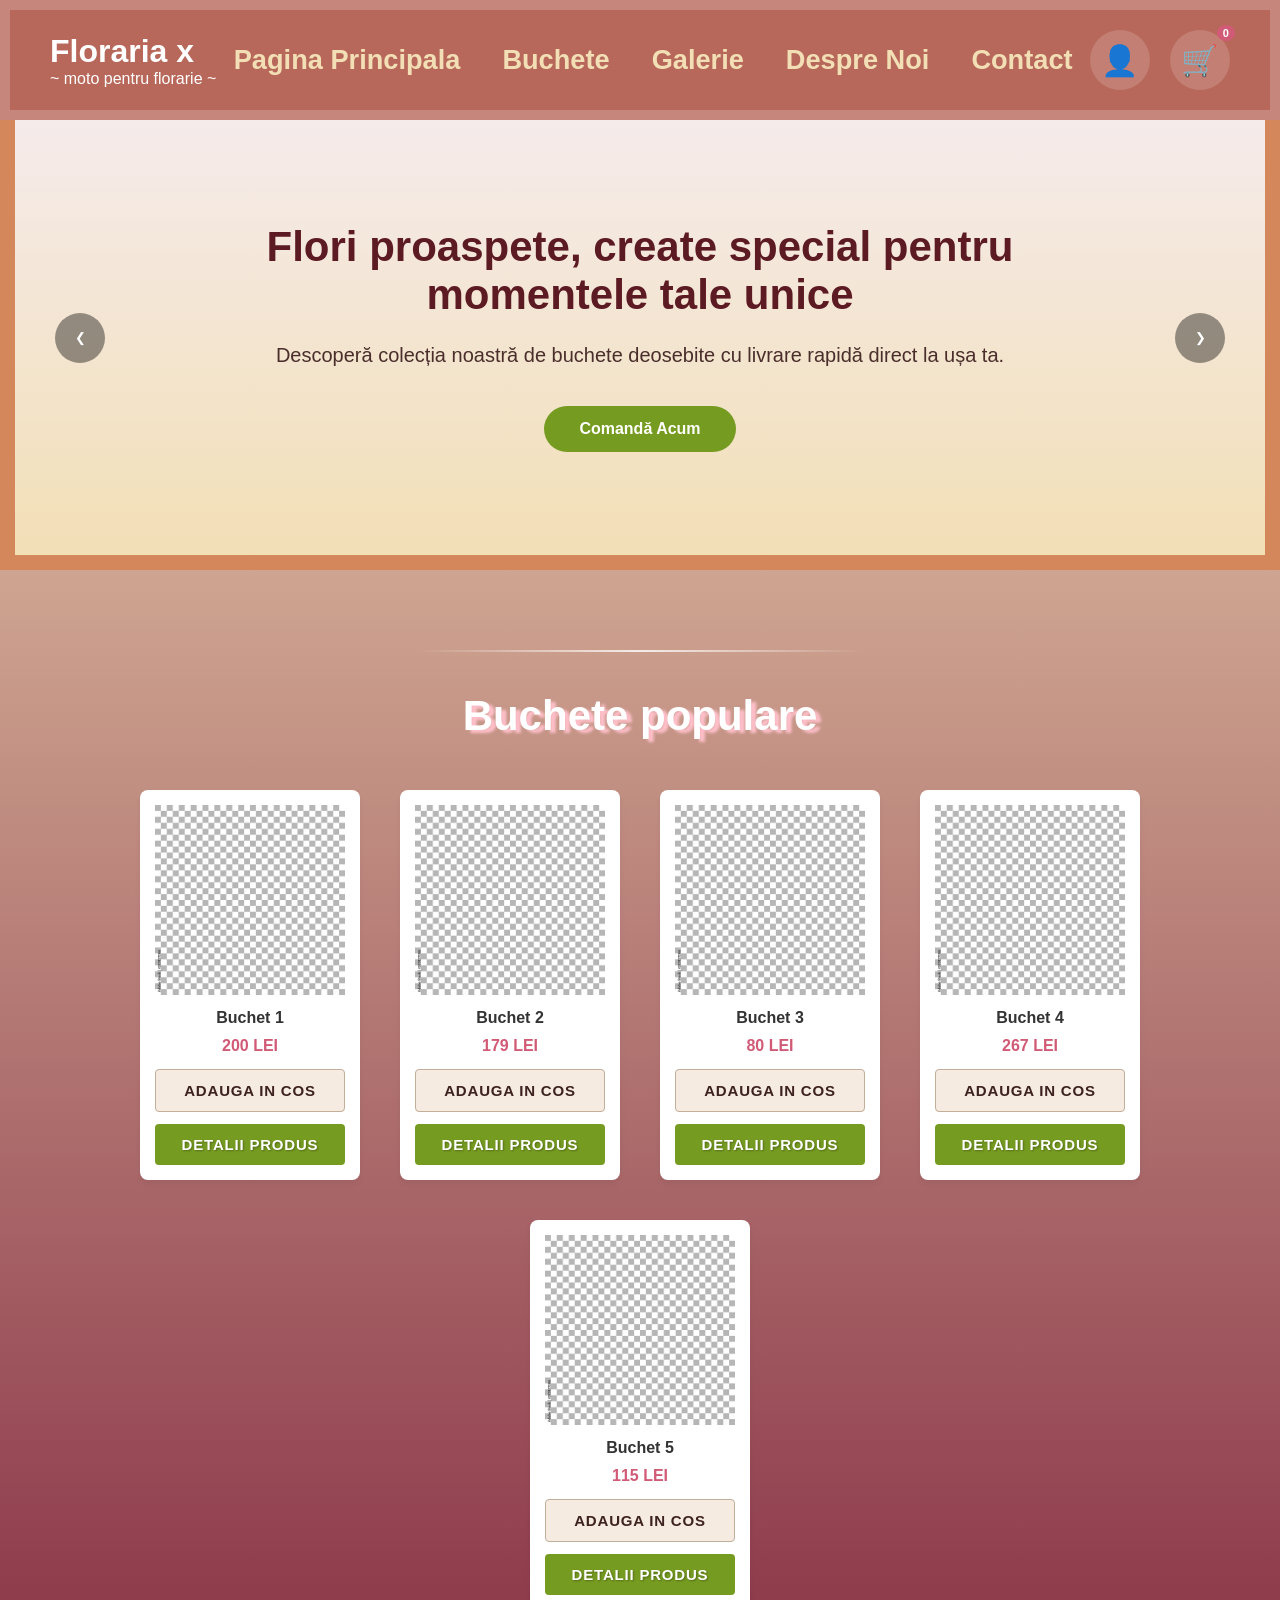
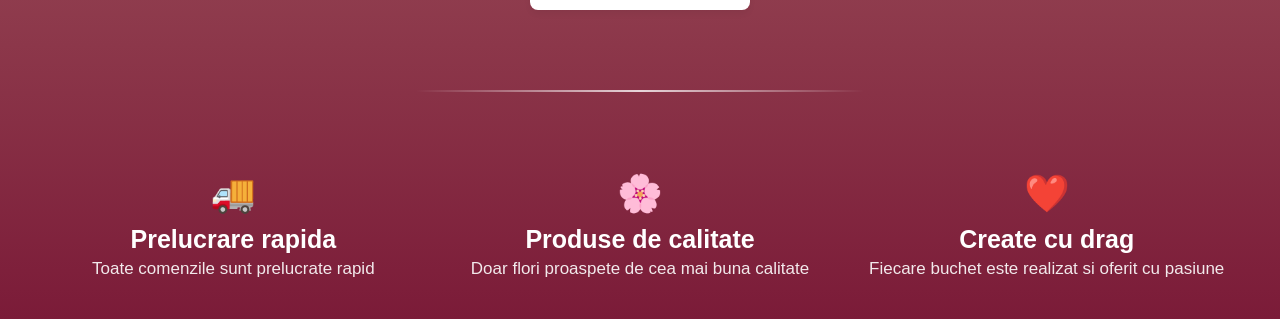
==== index.html @ f51818ed "Rezolvat probleme de interfata pe toate device-urile" ====
<!DOCTYPE html>
<html lang="ro">
<head>
    <meta charset="UTF-8">
    <meta name="viewport" content="width=device-width, initial-scale=1.0">
    <link rel="stylesheet" href="style.css">
    <title>Floraria x</title>
</head>
<body>
    <header class="site-header">
        <div class="logo">
            <h1>Floraria x</h1>
            <p>~ moto pentru florarie ~</p>
        </div>

        <nav class="main-nav">
            <ul>
                <li><a href="index.html">Pagina Principala</a></li>
                <li><a href="#">Buchete</a></li>
                <li><a href="#">Galerie</a></li>
                <li><a href="#">Despre Noi</a></li>
                <li><a href="#">Contact</a></li>
            </ul>
        </nav>

        <div class="header-icons">
            <span class="icon-user">👤</span>
            <div class="cart-icon">
                <span>🛒</span>
                <span class="cart-count">0</span>
            </div>
        </div>
    </header>

    <main class="site-content">
        <section class="hero-section">
            <div class="hero-slide active">
                <div class="hero-content">
                    <h2>Flori proaspete, create special pentru momentele tale unice</h2>
                    <p>Descoperă colecția noastră de buchete deosebite cu livrare rapidă direct la ușa ta.</p>
                    <a href="#" class="hero-btn">Comandă Acum</a>
                </div>
            </div>

            <div class="hero-slide">
                <div class="hero-content">
                    <h2>Reducere de 15% la primele comenzi!</h2>
                    <p>Folosește codul <strong style="color: #769b21;">FLORI15</strong> la finalizarea comenzii și bucură-te de un preț special.</p>
                    <a href="#" class="hero-btn">Vezi Buchetele</a>
                </div>
            </div>

            <div class="hero-slide">
                <div class="hero-content">
                    <h2>Buchete personalizate pentru evenimente</h2>
                    <p>Fie că este o nuntă, un botez sau o aniversare, floriștii noștri îți transformă ideile în realitate.</p>
                    <a href="#" class="hero-btn">Contactează-ne</a>
                </div>
            </div>

            <button class="prev-btn">❮</button>
            <button class="next-btn">❯</button>
        </section>
        
        <section class="products-class">
            <div class="products-class-title">
                <hr class="divider-line">
                <h2>Buchete populare</h2>
            </div>
            
            <div class="products-div">
                <div class="product-card">
                    <img src="Imagini/blank_image.jpg" alt="produs-1">
                    <h3>Buchet 1</h3>
                    <p class="price">200 LEI</p>
                    <button class="add-to-cart">Adauga in cos</button>
                    <button class="view-details">Detalii produs</button>
                </div>
                
                <div class="product-card">
                    <img src="Imagini/blank_image.jpg" alt="produs-1">
                    <h3>Buchet 2</h3>
                    <p class="price">179 LEI</p>
                    <button class="add-to-cart">Adauga in cos</button>
                    <button class="view-details">Detalii produs</button>
                </div>
                
                <div class="product-card">
                    <img src="Imagini/blank_image.jpg" alt="produs-1">
                    <h3>Buchet 3</h3>
                    <p class="price">80 LEI</p>
                    <button class="add-to-cart">Adauga in cos</button>
                    <button class="view-details">Detalii produs</button>
                </div>
                
                <div class="product-card">
                    <img src="Imagini/blank_image.jpg" alt="produs-1">
                    <h3>Buchet 4</h3>
                    <p class="price">267 LEI</p>
                    <button class="add-to-cart">Adauga in cos</button>
                    <button class="view-details">Detalii produs</button>
                </div>
                
                <div class="product-card">
                    <img src="Imagini/blank_image.jpg" alt="produs-1">
                    <h3>Buchet 5</h3>
                    <p class="price">115 LEI</p>
                    <button class="add-to-cart">Adauga in cos</button>
                    <button class="view-details">Detalii produs</button>
                </div>
            </div>
        </section>
    </main>

    <hr class="divider-line">
    
    <footer class="site-footer">
        <div class="benefits-container">
            <div class="benefit-item">
                <span class="benefit-icon">🚚</span>
                <h3>Prelucrare rapida</h3>
                <p>Toate comenzile sunt prelucrate rapid</p>
            </div>
            <div class="benefit-item">
                <span class="benefit-icon">🌸</span>
                <h3>Produse de calitate</h3>
                <p>Doar flori proaspete de cea mai buna calitate</p>
            </div>
            <div class="benefit-item">
                <span class="benefit-icon">❤️</span>
                <h3>Create cu drag</h3>
                <p>Fiecare buchet este realizat si oferit cu pasiune</p>
            </div>
        </div>
    </footer>

    <script src="script.js"></script>
</body>
</html>
---- style.css ----
* {
    margin: 0;
    padding: 0;
    box-sizing: border-box;
}

html, body {
    width: 100%;
    overflow-x: hidden;
}

body {
    font-family: Arial, sans-serif;
    color: #ffffff;
    display: flex;
    flex-direction: column;
    min-height: 100vh;
    background: linear-gradient(180deg, rgba(242, 223, 182, 1) 0%, rgba(123, 27, 56, 1) 100%);
}

.site-header {
    background-color: #b8685a;
    display: flex;
    flex-direction: row;
    justify-content: space-between;
    align-items: center;
    padding: 20px 40px;
    border: 10px solid rgba(255, 255, 255, 0.2);
    width: 100%;
}

.site-content {
    width: 100%;
    flex: 1;
    display: flex;
    flex-direction: column;
}

.hero-section {
    position: relative;
    width: 100%;
    height: 450px;
    margin-bottom: 40px;
    display: flex;
    justify-content: center;
    align-items: center;
    background: linear-gradient(180deg, rgba(245, 235, 235, 1) 0%, rgba(242, 223, 182, 1) 100%);
    overflow: hidden;
    border-bottom: 15px solid #d3875b;
    border-left: 15px solid #d3875b;
    border-right: 15px solid #d3875b;
}

.products-class-title {
    text-align: center;
    position: relative;
    padding-top: 20px;
    padding-bottom: 30px;
    font-size: 175%;
    text-shadow: 5px 3px 3px pink;
}

.divider-line {
    border: none;
    height: 2px;
    width: 35%;
    margin: 20px auto 40px auto;
    background: linear-gradient(to right, transparent, rgba(255, 255, 255, 0.8), transparent);
}

.products-div {
    display: flex;
    flex-direction: row;
    justify-content: center;
    align-content: flex-start;
    gap: 40px;
    padding: 20px 20px 60px 20px;
    flex-wrap: wrap;
    max-width: 1300px;
    margin: 0 auto;
    width: 100%;
}

.product-card {
    background-color: #ffffff;
    padding: 15px;
    border-radius: 8px;
    text-align: center;
    display: flex;
    flex-direction: column;
    justify-content: space-between;
    align-items: center;
    width: 220px;
    height: 390px;
    box-shadow: 0 4px 6px rgba(0,0,0,0.05);
    color: #333333;
}

.product-card h3 {
    font-size: 16px;
    margin: 10px 0 5px 0;
}

.product-card .price {
    font-weight: bold;
    color: #d15b76;
    margin-bottom: 10px;
}

.add-to-cart {
    cursor: pointer;
    padding: 12px 15px;
    background-color: #f5ebe1;
    border: 1px solid #c2ae99;
    color: #3d2220;
    font-weight: 900;
    font-size: 15px;
    text-transform: uppercase;
    letter-spacing: 0.8px;
    border-radius: 4px;
    width: 100%;
    transition: background-color 0.2s ease, border-color 0.2s ease;
}

.add-to-cart:hover {
    background-color: #ebdccb;
    border-color: #b09982;
}

.view-details {
    cursor: pointer;
    padding: 12px 15px;
    background-color: #769b21;
    border: none;
    color: #ffffff;
    font-weight: bold;
    font-size: 15px;
    text-transform: uppercase;
    letter-spacing: 0.8px;
    text-shadow: 1px 1px 2px rgba(0,0,0,0.3);
    border-radius: 4px;
    width: 100%;
    margin-top: 8px;
    transition: background-color 0.2s ease;
}

.view-details:hover {
    background-color: #57701d;
}

.product-card img {
    width: 100%;
    max-width: 250px;
    height: auto;
    display: block;
    margin: 0 auto;
}

.site-footer {
    width: 100%;
    padding: 40px 0;
    margin-top: auto;
}

.benefits-container {
    display: flex;
    flex-direction: row;
    justify-content: space-around;
    align-items: center;
    flex-wrap: wrap;
    max-width: 1200px;
    margin: 0 auto;
    gap: 20px;
}

.benefit-item {
    text-align: center;
    flex: 1;
    min-width: 200px;
    color: #ffffff;
}

.benefit-item h3 {
    margin: 10px 0 5px 0;
    font-size: 25px;
}

.benefit-item p {
    font-size: 17px;
    opacity: 0.9;
}

.benefit-icon {
    font-size: 230%;
}

.main-nav ul {
    display: flex;
    flex-direction: row;
    list-style: none;
    gap: 42px;
    font-size: 170%;
}

.main-nav li {
    display: flex;
    align-items: center;
}

.main-nav a {
    color: #f2dfb6;
    font-weight: bold;
    text-decoration: none;
    display: block;
    transition: color 0.5s ease, transform 0.3s ease;
}

.main-nav a:hover {
    color: pink;
    transform: scale(1.1);
}

.header-icons {
    display: flex;
    flex-direction: row;
    align-items: center;
    gap: 20px;
}

.icon-user,
.cart-icon {
    display: flex;
    justify-content: center;
    align-items: center;
    width: 60px;
    height: 60px;
    background-color: rgba(255,255,255,0.15);
    border-radius: 50%;
    font-size: 30px;
    cursor: pointer;
    position: relative;
    transition: background-color 0.3s ease, transform 0.2s ease;
}

.icon-user:hover,
.cart-icon:hover {
    background-color: rgba(255,255,255,0.3);
    transform: scale(1.2);
}

.cart-count {
    position: absolute;
    top: -5px;
    right: -5px;
    background-color: #d15b76;
    color: white;
    font-size: 11px;
    padding: 2px 6px;
    border-radius: 50%;
    font-weight: bold;
}

.hero-slide {
    position: absolute;
    top: 0;
    left: 0;
    width: 100%;
    height: 100%;
    display: flex;
    justify-content: center;
    align-items: center;
    text-align: center;
    padding: 0 20px;
    opacity: 0;
    visibility: hidden;
    transition: opacity 0.8s ease-in-out, visibility 0.8s ease-in-out;
}

.hero-slide.active {
    opacity: 1;
    visibility: visible;
}

.hero-content {
    max-width: 800px;
    width: 100%;
}

.hero-content h2 {
    font-size: 42px;
    margin-bottom: 20px;
    color: #5c1a23;
}

.hero-content p {
    font-size: 20px;
    color: #4a2e2b;
    margin-bottom: 35px;
    line-height: 1.6;
}

.hero-btn {
    display: inline-block;
    padding: 14px 35px;
    background-color: #769b21;
    color: #ffffff;
    font-weight: bold;
    text-decoration: none;
    border-radius: 30px;
}

.prev-btn,
.next-btn {
    position: absolute;
    top: 50%;
    transform: translateY(-50%);
    width: 50px;
    height: 50px;
    border: none;
    border-radius: 50%;
    background: rgba(0,0,0,0.4);
    color: white;
    cursor: pointer;
}

.prev-btn {
    left: 40px;
}

.next-btn {
    right: 40px;
}

@media (max-width: 1024px) {
    .site-header {
        flex-direction: column;
        gap: 20px;
        padding: 20px;
        text-align: center;
        border-width: 4px;
    }

    .main-nav {
        width: 100%;
    }

    .main-nav ul {
        flex-wrap: wrap;
        justify-content: center;
        gap: 15px;
        font-size: 120%;
    }

    .icon-user, .cart-icon {
        width: 50px;
        height: 50px;
        font-size: 24px;
    }

    .hero-section {
        height: 400px; 
        padding: 15px;
        margin-bottom: 30px;
    }

    .hero-content h2 {
        font-size: 26px;
        margin-bottom: 15px;
    }

    .hero-content p {
        font-size: 16px;
        margin-bottom: 25px;
    }

    .hero-btn {
        padding: 12px 30px;
        font-size: 16px;
    }

    .prev-btn, .next-btn {
        width: 38px;
        height: 38px;
    }

    .prev-btn { left: 10px; }
    .next-btn { right: 10px; }

    .products-class-title {
        font-size: 140%;
        padding-bottom: 20px;
    }

    .divider-line {
        width: 65%;
    }

    .products-div {
        gap: 20px;
        padding: 10px;
    }

    .product-card {
        width: 100%;
        max-width: 280px;
        height: fit-content;
    }

    .benefits-container {
        flex-direction: column;
        gap: 40px;
    }

    .benefit-item {
        min-width: 100%;
    }
}
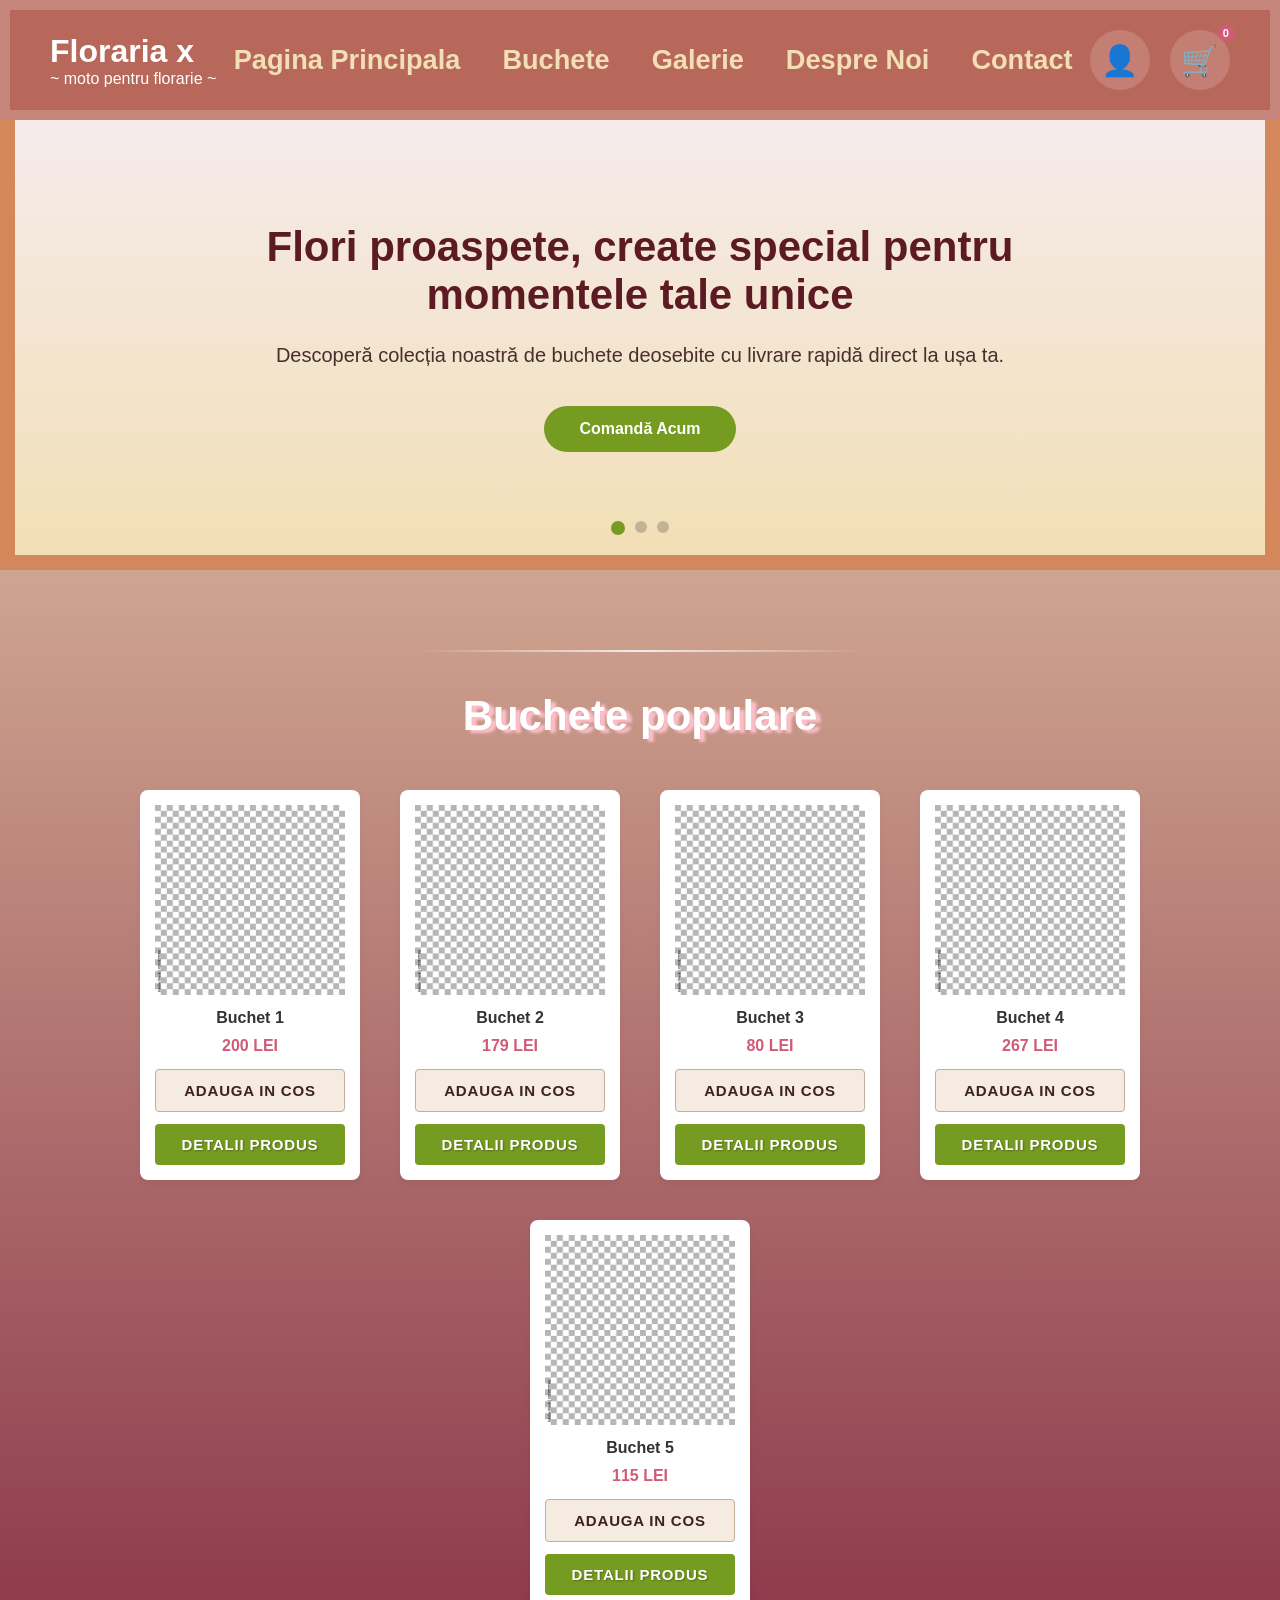
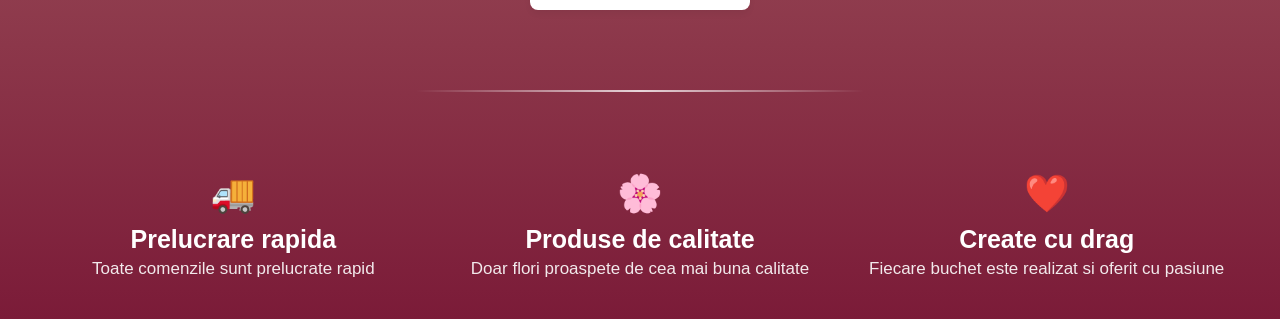
==== commit 173747e0: "schimbare hero section, sageti -> puncte" ====
--- a/index.html
+++ b/index.html
@@ -16,10 +16,10 @@
         <nav class="main-nav">
             <ul>
                 <li><a href="index.html">Pagina Principala</a></li>
-                <li><a href="#">Buchete</a></li>
-                <li><a href="#">Galerie</a></li>
-                <li><a href="#">Despre Noi</a></li>
-                <li><a href="#">Contact</a></li>
+                <li><a href="index.html">Buchete</a></li>
+                <li><a href="index.html">Galerie</a></li>
+                <li><a href="index.html">Despre Noi</a></li>
+                <li><a href="index.html">Contact</a></li>
             </ul>
         </nav>
 
@@ -38,7 +38,7 @@
                 <div class="hero-content">
                     <h2>Flori proaspete, create special pentru momentele tale unice</h2>
                     <p>Descoperă colecția noastră de buchete deosebite cu livrare rapidă direct la ușa ta.</p>
-                    <a href="#" class="hero-btn">Comandă Acum</a>
+                    <a href="index.html" class="hero-btn">Comandă Acum</a>
                 </div>
             </div>
 
@@ -46,7 +46,7 @@
                 <div class="hero-content">
                     <h2>Reducere de 15% la primele comenzi!</h2>
                     <p>Folosește codul <strong style="color: #769b21;">FLORI15</strong> la finalizarea comenzii și bucură-te de un preț special.</p>
-                    <a href="#" class="hero-btn">Vezi Buchetele</a>
+                    <a href="index.html" class="hero-btn">Vezi Buchetele</a>
                 </div>
             </div>
 
@@ -54,12 +54,15 @@
                 <div class="hero-content">
                     <h2>Buchete personalizate pentru evenimente</h2>
                     <p>Fie că este o nuntă, un botez sau o aniversare, floriștii noștri îți transformă ideile în realitate.</p>
-                    <a href="#" class="hero-btn">Contactează-ne</a>
+                    <a href="index.html" class="hero-btn">Contactează-ne</a>
                 </div>
             </div>
 
-            <button class="prev-btn">❮</button>
-            <button class="next-btn">❯</button>
+            <div class="hero-dots">
+                <span class="dot active"></span>
+                <span class="dot"></span>
+                <span class="dot"></span>
+            </div>
         </section>
         
         <section class="products-class">
--- a/style.css
+++ b/style.css
@@ -49,6 +49,35 @@
     border-bottom: 15px solid #d3875b;
     border-left: 15px solid #d3875b;
     border-right: 15px solid #d3875b;
+}
+
+.hero-dots {
+    position: absolute;
+    bottom: 20px;
+    left: 50%;
+    transform: translateX(-50%);
+    display: flex;
+    gap: 10px;
+    z-index: 10;
+}
+
+.dot {
+    width: 12px;
+    height: 12px;
+    background-color: rgba(0, 0, 0, 0.2);
+    border-radius: 50%;
+    cursor: pointer;
+    transition: background-color 0.3s ease, transform 0.2s ease;
+}
+
+.dot:hover {
+    transform: scale(1.2);
+}
+
+.dot.active {
+    background-color: #769b21;
+    width: 14px;
+    height: 14px;
 }
 
 .products-class-title {
@@ -309,28 +338,6 @@
     border-radius: 30px;
 }
 
-.prev-btn,
-.next-btn {
-    position: absolute;
-    top: 50%;
-    transform: translateY(-50%);
-    width: 50px;
-    height: 50px;
-    border: none;
-    border-radius: 50%;
-    background: rgba(0,0,0,0.4);
-    color: white;
-    cursor: pointer;
-}
-
-.prev-btn {
-    left: 40px;
-}
-
-.next-btn {
-    right: 40px;
-}
-
 @media (max-width: 1024px) {
     .site-header {
         flex-direction: column;
@@ -378,14 +385,6 @@
         font-size: 16px;
     }
 
-    .prev-btn, .next-btn {
-        width: 38px;
-        height: 38px;
-    }
-
-    .prev-btn { left: 10px; }
-    .next-btn { right: 10px; }
-
     .products-class-title {
         font-size: 140%;
         padding-bottom: 20px;
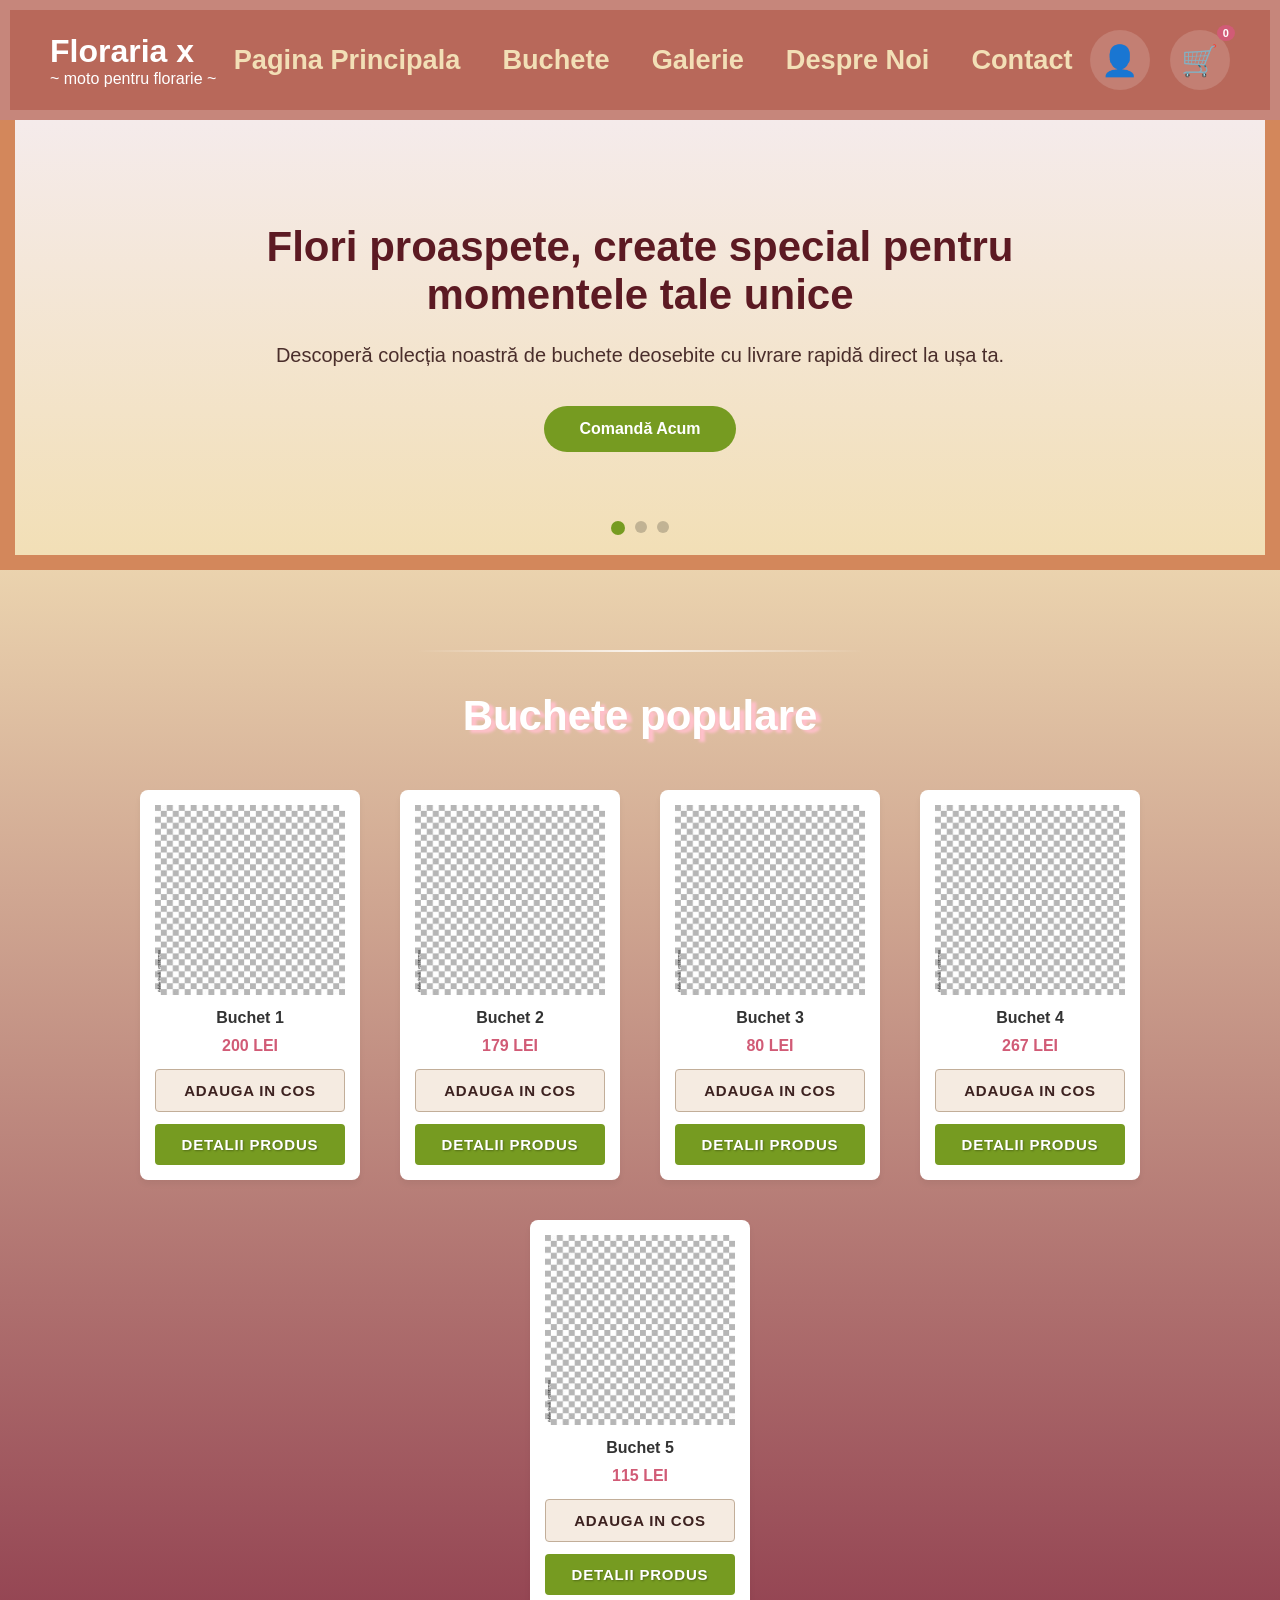
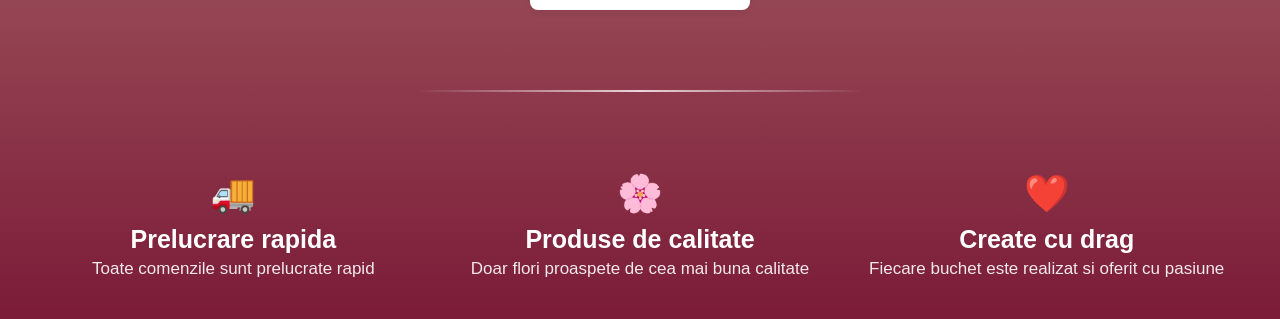
==== commit d8846d89: "Modificari masive: comenzi, admin panel" ====
--- a/index.html
+++ b/index.html
@@ -24,11 +24,11 @@
         </nav>
 
         <div class="header-icons">
-            <span class="icon-user">👤</span>
-            <div class="cart-icon">
+            <a href="autentificare.html" class="icon-user" style="text-decoration: none;">👤</a>
+            <a href="cos.html" class="cart-icon" style="text-decoration: none; color: inherit;">
                 <span>🛒</span>
                 <span class="cart-count">0</span>
-            </div>
+            </a>
         </div>
     </header>
 
--- a/style.css
+++ b/style.css
@@ -15,7 +15,7 @@
     display: flex;
     flex-direction: column;
     min-height: 100vh;
-    background: linear-gradient(180deg, rgba(242, 223, 182, 1) 0%, rgba(123, 27, 56, 1) 100%);
+    background: linear-gradient(180deg, rgba(242, 223, 182, 1) 25%, rgba(123, 27, 56, 1) 100%);
 }
 
 .site-header {
@@ -338,6 +338,373 @@
     border-radius: 30px;
 }
 
+.auth-container {
+    display: flex;
+    flex-direction: row;
+    justify-content: center;
+    align-items: flex-start;
+    gap: 50px;
+    padding: 60px 20px;
+    max-width: 1000px;
+    margin: 0 auto;
+    width: 100%;
+    flex-wrap: wrap;
+}
+
+.auth-box {
+    background-color: #ffffff;
+    color: #333333;
+    padding: 30px;
+    border-radius: 8px;
+    box-shadow: 0 4px 10px rgba(0,0,0,0.15);
+    flex: 1;
+    min-width: 300px;
+    max-width: 450px;
+}
+
+.auth-box h2 {
+    margin-bottom: 20px;
+    color: #5c1a23;
+    text-align: center;
+}
+
+.input-group {
+    display: flex;
+    flex-direction: column;
+    margin-bottom: 15px;
+}
+
+.input-group label {
+    margin-bottom: 5px;
+    font-weight: bold;
+    color: #4a2e2b;
+    font-size: 14px;
+}
+
+.input-group input[type="text"],
+.input-group input[type="email"],
+.input-group input[type="password"] {
+    padding: 10px;
+    border: 1px solid #c2ae99;
+    border-radius: 4px;
+    font-size: 16px;
+    outline: none;
+}
+
+.input-group input:focus {
+    border-color: #769b21;
+}
+
+.checkbox-group {
+    flex-direction: row;
+    align-items: center;
+    gap: 10px;
+    margin-top: 10px;
+    margin-bottom: 20px;
+}
+
+.checkbox-group input {
+    width: 18px;
+    height: 18px;
+    cursor: pointer;
+}
+
+.checkbox-group label {
+    margin-bottom: 0;
+    cursor: pointer;
+}
+
+.cart-container {
+    max-width: 800px;
+    width: 100%;
+    margin: 40px auto;
+    background-color: #ffffff;
+    color: #333333;
+    padding: 30px;
+    border-radius: 8px;
+    box-shadow: 0 4px 10px rgba(0,0,0,0.15);
+}
+
+.cart-container h2 {
+    color: #5c1a23;
+    margin-bottom: 20px;
+    border-bottom: 2px solid #f5ebe1;
+    padding-bottom: 10px;
+}
+
+.cart-item-row {
+    display: flex;
+    justify-content: space-between;
+    align-items: center;
+    padding: 15px 0;
+    border-bottom: 1px solid #f5ebe1;
+}
+
+.cart-item-info h4 {
+    font-size: 18px;
+    color: #333;
+}
+
+.cart-item-actions {
+    display: flex;
+    align-items: center;
+    gap: 20px;
+}
+
+.cart-item-price {
+    font-weight: bold;
+    color: #d15b76;
+    font-size: 18px;
+}
+
+.remove-item-btn {
+    background: none;
+    border: none;
+    color: #ff4d4d;
+    cursor: pointer;
+    font-size: 18px;
+    transition: transform 0.2s;
+}
+
+.remove-item-btn:hover {
+    transform: scale(1.2);
+}
+
+.empty-cart-message {
+    text-align: center;
+    padding: 40px 0;
+    font-size: 18px;
+    color: #666;
+}
+
+.cart-summary {
+    margin-top: 30px;
+    text-align: right;
+    border-top: 2px solid #5c1a23;
+    padding-top: 20px;
+}
+
+.cart-summary h3 {
+    font-size: 24px;
+    color: #5c1a23;
+}
+
+/* Stiluri pentru lista de date din profil */
+.profile-data-list {
+    display: flex;
+    flex-direction: column;
+    gap: 15px;
+}
+
+.profile-data-item {
+    display: flex;
+    justify-content: space-between;
+    align-items: center;
+    padding: 12px;
+    background-color: #fcf9f5;
+    border: 1px solid #eadecf;
+    border-radius: 6px;
+}
+
+.profile-data-item strong {
+    font-size: 13px;
+    color: #5c1a23;
+}
+
+.profile-data-item p {
+    margin: 3px 0 0 0;
+    font-size: 16px;
+    color: #333;
+}
+
+.btn-small {
+    padding: 6px 15px !important;
+    font-size: 13px !important;
+    width: auto !important;
+    margin-top: 0 !important;
+}
+
+/* Stiluri Structură Pop-up (Modal) */
+.modal-overlay {
+    position: fixed;
+    top: 0;
+    left: 0;
+    width: 100%;
+    height: 100%;
+    background-color: rgba(0, 0, 0, 0.5); /* Fundal întunecat transparent */
+    display: none; /* Ascuns implicit */
+    justify-content: center;
+    align-items: center;
+    z-index: 9999;
+}
+
+.modal-box {
+    background-color: #ffffff;
+    padding: 25px;
+    border-radius: 8px;
+    width: 90%;
+    max-width: 400px;
+    box-shadow: 0 5px 15px rgba(0,0,0,0.3);
+    animation: fadeInModal 0.3s ease;
+}
+
+.modal-box h3 {
+    margin-bottom: 15px;
+    color: #5c1a23;
+}
+
+.modal-buttons {
+    display: flex;
+    gap: 10px;
+    justify-content: flex-end;
+    margin-top: 15px;
+}
+
+.modal-buttons button {
+    width: auto !important;
+    padding: 8px 20px !important;
+    margin: 0 !important;
+}
+
+@keyframes fadeInModal {
+    from { transform: scale(0.9); opacity: 0; }
+    to { transform: scale(1); opacity: 1; }
+}
+
+/* Stiluri pentru pagina de comenzi client */
+.order-card {
+    background-color: #fcf9f5;
+    border: 1px solid #eadecf;
+    border-radius: 8px;
+    padding: 20px;
+    margin-bottom: 20px;
+    box-shadow: 0 2px 5px rgba(0,0,0,0.05);
+}
+
+.order-header {
+    display: flex;
+    justify-content: space-between;
+    align-items: center;
+    border-bottom: 1px solid #eadecf;
+    padding-bottom: 10px;
+    margin-bottom: 15px;
+}
+
+.order-id {
+    font-weight: bold;
+    color: #5c1a23;
+}
+
+.order-date {
+    font-size: 14px;
+    color: #666;
+}
+
+.order-products-list {
+    list-style: none;
+    padding: 0;
+    margin-bottom: 15px;
+}
+
+.order-products-list li {
+    font-size: 15px;
+    margin-bottom: 5px;
+    color: #333;
+}
+
+.order-footer {
+    display: flex;
+    justify-content: space-between;
+    align-items: center;
+    font-size: 16px;
+}
+
+.order-total-bold {
+    font-weight: bold;
+    color: #d15b76;
+    font-size: 18px;
+}
+
+.order-status {
+    padding: 5px 12px;
+    border-radius: 20px;
+    font-size: 13px;
+    font-weight: bold;
+    text-transform: uppercase;
+}
+
+/* Culori pentru statusul comenzii */
+.status-asteptare {
+    background-color: #ffe6cc;
+    color: #b35c00;
+}
+.status-livrata {
+    background-color: #d4edda;
+    color: #155724;
+}
+.status-anulata {
+    background-color: #f8d7da;
+    color: #721c24;
+}
+
+/* Stiluri specifice pentru Panoul de Admin */
+.admin-grid {
+    display: flex;
+    flex-direction: column;
+    gap: 30px;
+    max-width: 1200px;
+    margin: 0 auto;
+    padding: 20px;
+}
+
+@media (min-width: 768px) {
+    .admin-grid {
+        flex-direction: row;
+        align-items: flex-start;
+    }
+    .admin-box {
+        flex: 1;
+        margin: 0 !important;
+    }
+}
+
+.admin-order-actions {
+    display: flex;
+    gap: 10px;
+    margin-top: 15px;
+    border-top: 1px dashed #eadecf;
+    padding-top: 10px;
+}
+
+.btn-admin-action {
+    padding: 6px 12px !important;
+    font-size: 13px !important;
+    width: auto !important;
+    margin: 0 !important;
+    cursor: pointer;
+}
+
+.btn-deliver {
+    background-color: #28a745 !important;
+    color: white !important;
+    border: 1px solid #218838 !important;
+}
+
+.btn-cancel {
+    background-color: #dc3545 !important;
+    color: white !important;
+    border: 1px solid #bd2130 !important;
+}
+
+.admin-customer-info {
+    font-size: 13px;
+    color: #555;
+    background-color: #f0e6db;
+    padding: 5px 10px;
+    border-radius: 4px;
+    margin-bottom: 10px;
+}
+
 @media (max-width: 1024px) {
     .site-header {
         flex-direction: column;
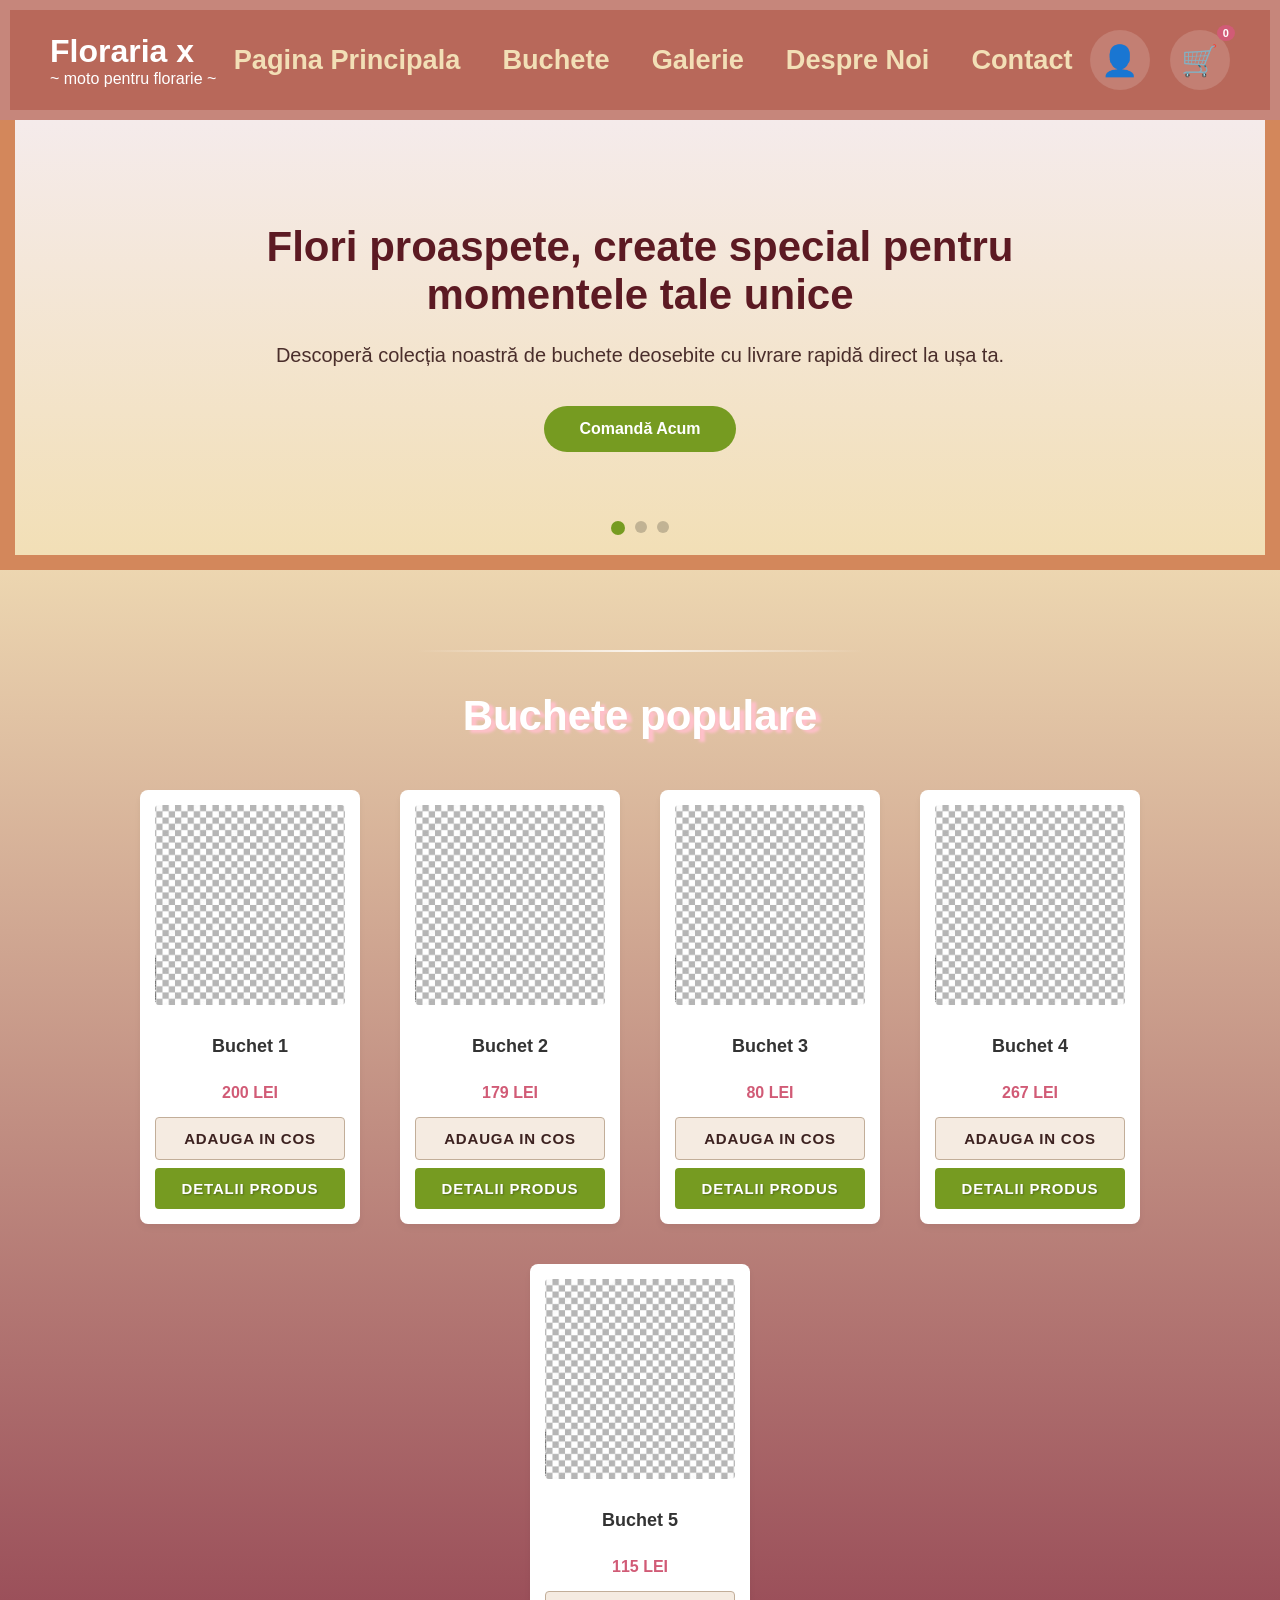
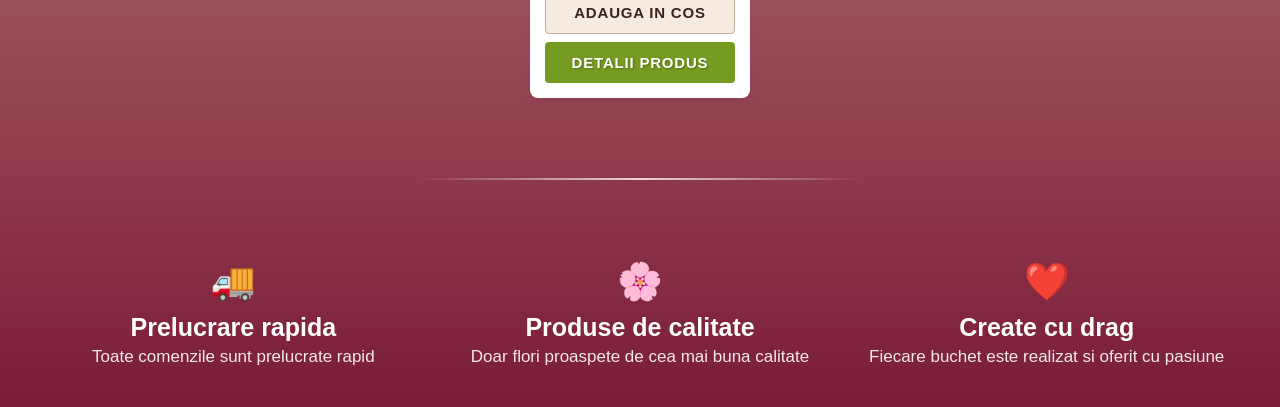
==== commit 48f249fe: "buchete" ====
--- a/index.html
+++ b/index.html
@@ -16,7 +16,7 @@
         <nav class="main-nav">
             <ul>
                 <li><a href="index.html">Pagina Principala</a></li>
-                <li><a href="index.html">Buchete</a></li>
+                <li><a href="buchete.html">Buchete</a></li>
                 <li><a href="index.html">Galerie</a></li>
                 <li><a href="index.html">Despre Noi</a></li>
                 <li><a href="index.html">Contact</a></li>
@@ -71,7 +71,7 @@
                 <h2>Buchete populare</h2>
             </div>
             
-            <div class="products-div">
+            <div id="homepage-products-container" class="products-div">
                 <div class="product-card">
                     <img src="Imagini/blank_image.jpg" alt="produs-1">
                     <h3>Buchet 1</h3>
--- a/style.css
+++ b/style.css
@@ -372,6 +372,7 @@
     display: flex;
     flex-direction: column;
     margin-bottom: 15px;
+    position: relative; /* Necesar pentru alinierea absolută a butonului */
 }
 
 .input-group label {
@@ -389,6 +390,7 @@
     border-radius: 4px;
     font-size: 16px;
     outline: none;
+    width: 100%;
 }
 
 .input-group input:focus {
@@ -489,7 +491,6 @@
     color: #5c1a23;
 }
 
-/* Stiluri pentru lista de date din profil */
 .profile-data-list {
     display: flex;
     flex-direction: column;
@@ -524,15 +525,14 @@
     margin-top: 0 !important;
 }
 
-/* Stiluri Structură Pop-up (Modal) */
 .modal-overlay {
     position: fixed;
     top: 0;
     left: 0;
     width: 100%;
     height: 100%;
-    background-color: rgba(0, 0, 0, 0.5); /* Fundal întunecat transparent */
-    display: none; /* Ascuns implicit */
+    background-color: rgba(0, 0, 0, 0.5);
+    display: none;
     justify-content: center;
     align-items: center;
     z-index: 9999;
@@ -571,7 +571,6 @@
     to { transform: scale(1); opacity: 1; }
 }
 
-/* Stiluri pentru pagina de comenzi client */
 .order-card {
     background-color: #fcf9f5;
     border: 1px solid #eadecf;
@@ -633,7 +632,6 @@
     text-transform: uppercase;
 }
 
-/* Culori pentru statusul comenzii */
 .status-asteptare {
     background-color: #ffe6cc;
     color: #b35c00;
@@ -647,7 +645,6 @@
     color: #721c24;
 }
 
-/* Stiluri specifice pentru Panoul de Admin */
 .admin-grid {
     display: flex;
     flex-direction: column;
@@ -780,4 +777,157 @@
     .benefit-item {
         min-width: 100%;
     }
+}
+
+@media (max-width: 600px) {
+    .profile-data-item {
+        flex-direction: column !important;
+        align-items: flex-start !important;
+        gap: 12px !important;
+        padding: 15px !important;
+    }
+
+    .profile-data-item button {
+        width: 100% !important;
+        text-align: center !important;
+        padding: 10px 0 !important;
+        margin-top: 5px;
+    }
+}
+
+.btn-profile-action {
+    width: 100%;
+    padding: 12px;
+    font-size: 15px;
+    font-weight: bold;
+    text-transform: uppercase;
+    letter-spacing: 0.8px;
+    border-radius: 6px;
+    cursor: pointer;
+    transition: background-color 0.2s ease, transform 0.1s ease;
+    border: none;
+    text-align: center;
+}
+
+.btn-logout {
+    background-color: #5c1a23;
+    color: #ffffff;
+    box-shadow: 0 2px 5px rgba(0,0,0,0.1);
+}
+
+.btn-logout:hover {
+    background-color: #441219;
+}
+
+.btn-delete-account {
+    background-color: #f8d7da;
+    color: #721c24;
+    border: 1px solid #f5c6cb;
+}
+
+.btn-delete-account:hover {
+    background-color: #f5c6cb;
+    color: #491217;
+}
+
+.btn-profile-action:active {
+    transform: scale(0.98);
+}
+
+.admin-badge {
+    display: inline-block !important;
+    font-size: 11px !important;
+    background: #5c1a23;
+    color: white !important;
+    padding: 2px 6px !important;
+    border-radius: 3px !important;
+    margin-left: 5px;
+    vertical-align: middle;
+}
+
+/* =======================================================
+   STILIZARE CORECTĂ: TEXTUL "Arată/Ascunde" CENTRAT PERFECT PE VERTICALĂ
+   ======================================================= */
+.toggle-password-eye {
+    position: absolute;
+    right: 12px;
+    /* Poziționăm elementul la exact 50% din înălțimea părintelui */
+    top: 50%; 
+    /* Translatăm înapoi cu jumătate din propria lui înălțime + compensăm fin pentru label */
+    transform: translateY(-10%); 
+    cursor: pointer;
+    font-size: 12px;
+    font-weight: 600;
+    color: #769b21; /* Verdele florăriei */
+    user-select: none;
+    padding: 2px 6px;
+    transition: color 0.2s ease;
+    display: inline-flex;
+    align-items: center;
+    justify-content: center;
+}
+
+.toggle-password-eye:hover {
+    color: #5c1a23; /* Vișiniu la hover */
+}
+
+/* Textul curat generat prin CSS */
+.toggle-password-eye::before {
+    content: "Arată";
+    font-family: Arial, sans-serif;
+}
+
+.toggle-password-eye.visible::before {
+    content: "Ascunde";
+}
+
+/* Dezactivează pictogramele native din browsere pentru a evita dublarea */
+input[type="password"]::-ms-reveal,
+input[type="password"]::-ms-clear,
+input[type="password"]::-webkit-contacts-auto-fill-button,
+input[type="password"]::-webkit-credentials-auto-fill-button {
+    display: none !important;
+}
+
+::-webkit-reveal {
+    display: none !important;
+}
+
+
+/* Forțează toate cardurile de produs să aibă aceeași structură flexibilă */
+.product-card {
+    display: flex;
+    flex-direction: column;
+    justify-content: space-between; /* Împinge butoanele mereu în partea de jos */
+    height: 100%; /* Le face egale ca înălțime dacă sunt pe același rând */
+    box-sizing: border-box;
+}
+
+/* Regula de aur pentru imagini de dimensiuni diferite */
+.product-card img {
+    width: 100%;         /* Ocupă toată lățimea disponibilă a casetei */
+    height: 200px;       /* Forțează o înălțime fixă identică pentru TOATE imaginile */
+    object-fit: cover;   /* Taie inteligent din margini (crop) fără să lungească sau să strivească imaginea */
+    object-position: center; /* Solicită centrarea focalizării pe mijlocul pozei */
+    border-radius: 4px;  /* Păstrează colțurile ușor rotunjite, dacă aveai deja */
+}
+
+/* Forțează titlul să aibă un spațiu fix, aliniind tot ce urmează sub el */
+.product-card h3 {
+    margin: 15px 0 10px 0;
+    font-size: 18px;         /* Ajustează dimensiunea fontului dacă e nevoie */
+    line-height: 1.3;
+    
+    display: flex;
+    align-items: center;     /* Centrează textul pe verticală în spațiul lui */
+    justify-content: center; /* Centrează textul pe orizontală */
+    
+    min-height: 54px;        /* Spațiu garantat pentru aproximativ 2-3 rânduri de text */
+    text-align: center;
+}
+
+/* Opțional: Ne asigurăm că și paragraful de preț are o așezare curată */
+.product-card .price {
+    margin-bottom: 15px;
+    font-weight: bold;
 }
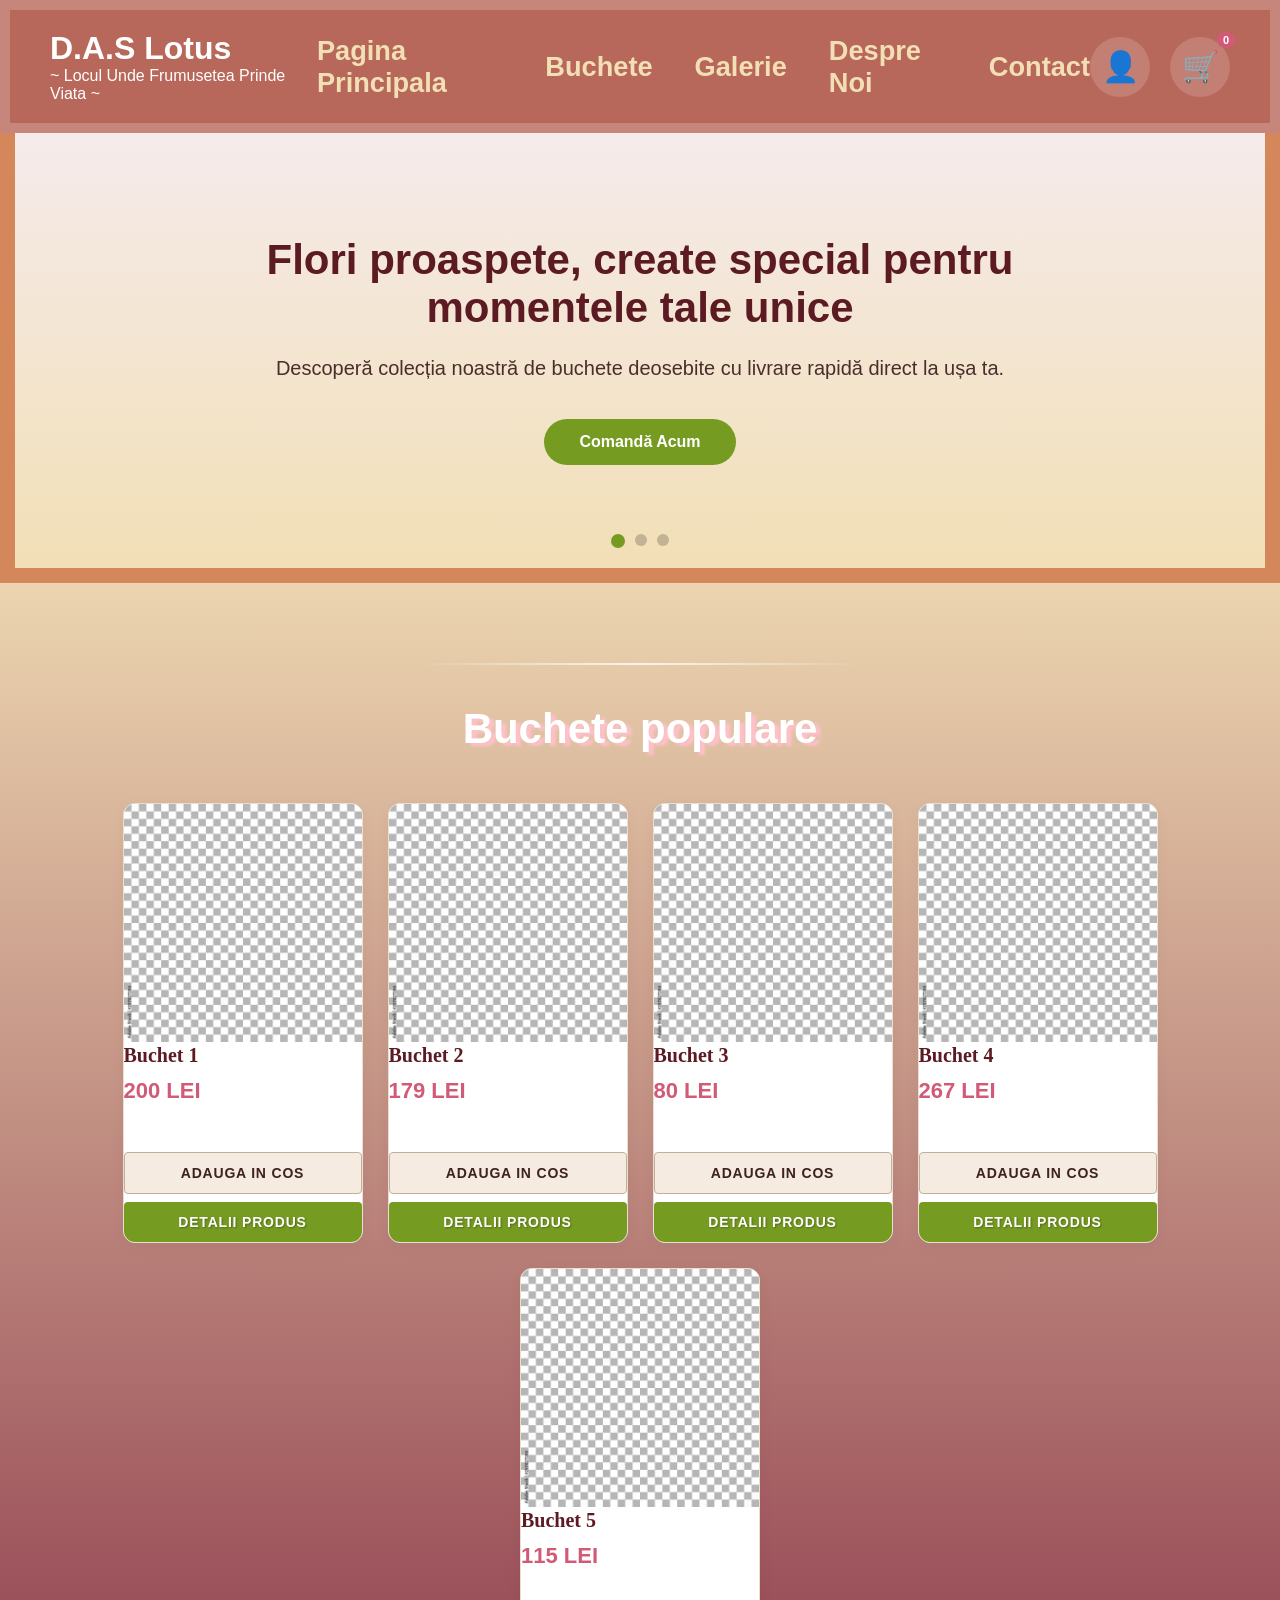
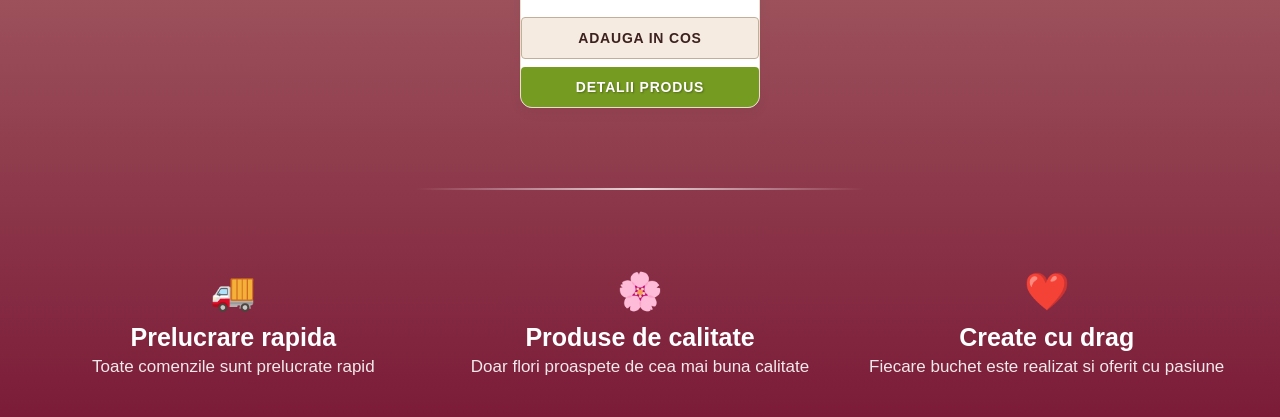
==== commit be4c85e1: "schimbari buchete/design/functionalitate" ====
--- a/index.html
+++ b/index.html
@@ -4,13 +4,13 @@
     <meta charset="UTF-8">
     <meta name="viewport" content="width=device-width, initial-scale=1.0">
     <link rel="stylesheet" href="style.css">
-    <title>Floraria x</title>
+    <title>D.A.S Lotus</title>
 </head>
 <body>
     <header class="site-header">
         <div class="logo">
-            <h1>Floraria x</h1>
-            <p>~ moto pentru florarie ~</p>
+            <h1>D.A.S Lotus</h1>
+            <p>~ Locul Unde Frumusetea Prinde Viata ~</p>
         </div>
 
         <nav class="main-nav">
--- a/style.css
+++ b/style.css
@@ -97,45 +97,131 @@
     background: linear-gradient(to right, transparent, rgba(255, 255, 255, 0.8), transparent);
 }
 
-.products-div {
+/* =======================================================
+   ALINIERE FLEXIBILĂ: AL 5-LEA PRODUS SE CENTREAZĂ AUTOMAT
+   ======================================================= */
+.products-div, 
+#homepage-products-container {
     display: flex;
     flex-direction: row;
-    justify-content: center;
-    align-content: flex-start;
-    gap: 40px;
+    flex-wrap: wrap;
+    justify-content: center; /* Centrează cardurile pe rând, inclusiv pe cele rămase singure */
+    gap: 25px;
     padding: 20px 20px 60px 20px;
-    flex-wrap: wrap;
-    max-width: 1300px;
+    max-width: 1200px;
     margin: 0 auto;
     width: 100%;
 }
 
 .product-card {
     background-color: #ffffff;
+    border: 1px solid #eadecf;
+    border-radius: 12px;
+    overflow: hidden;
+    box-shadow: 0 4px 15px rgba(0, 0, 0, 0.04);
+    transition: transform 0.3s ease, box-shadow 0.3s ease;
+    display: flex;
+    flex-direction: column;
+    position: relative;
+    width: 100%;
+    max-width: 240px; /* Dimensiune fixă și egală pentru toate cardurile */
+    min-height: 440px; /* Înălțime uniformă pentru alinierea butoanelor */
+    color: #333333;
+    box-sizing: border-box;
+}
+
+.product-card:hover {
+    transform: translateY(-5px);
+    box-shadow: 0 8px 25px rgba(92, 26, 35, 0.08);
+}
+
+/* Casetă imagine pătrată */
+.product-card-img-wrapper {
+    width: 100%;
+    padding-top: 100%;
+    position: relative;
+    background-color: #fcfcfc;
+    overflow: hidden;
+    border-bottom: 1px solid #f0e6db;
+}
+
+.product-card-img-wrapper img {
+    position: absolute;
+    top: 0;
+    left: 0;
+    width: 100%;
+    height: 100%;
+    object-fit: cover;
+    object-position: center;
+    transition: transform 0.5s ease;
+}
+
+.product-card:hover .product-card-img-wrapper img {
+    transform: scale(1.04);
+}
+
+/* Informații text - Centrate complet */
+.product-info {
     padding: 15px;
-    border-radius: 8px;
-    text-align: center;
     display: flex;
     flex-direction: column;
-    justify-content: space-between;
-    align-items: center;
-    width: 220px;
-    height: 390px;
-    box-shadow: 0 4px 6px rgba(0,0,0,0.05);
-    color: #333333;
-}
-
+    align-items: center;    
+    justify-content: space-between; 
+    text-align: center;      
+    flex-grow: 1;
+}
+
+/* Titlu mărit și centrat */
 .product-card h3 {
-    font-size: 16px;
-    margin: 10px 0 5px 0;
-}
-
+    margin: 0 0 10px 0;
+    font-size: 20px;
+    font-family: Georgia, serif;
+    color: #5c1a23;
+    line-height: 1.3;
+    font-weight: bold;
+    width: 100%;
+}
+
+/* Container prețuri centrat */
+.price-container {
+    margin: 5px 0 15px 0;
+    display: flex;
+    justify-content: center;
+    align-items: center;
+    gap: 10px;
+    width: 100%;
+}
+
+/* Prețuri mari și lizibile */
 .product-card .price {
     font-weight: bold;
     color: #d15b76;
-    margin-bottom: 10px;
-}
-
+    font-size: 22px;
+}
+
+.old-price {
+    text-decoration: line-through; 
+    color: #a0958d; 
+    font-size: 15px;
+}
+
+/* Badge roșu reducere */
+.discount-tag {
+    position: absolute;
+    top: 12px;
+    left: 12px;
+    background: #dc3545;
+    color: white;
+    font-weight: bold;
+    padding: 6px 12px;
+    border-radius: 6px;
+    font-size: 13px;
+    z-index: 3;
+    box-shadow: 0 3px 8px rgba(220, 53, 69, 0.3);
+    font-family: Arial, sans-serif;
+}
+
+/* Buton Adaugă în Coș */
 .add-to-cart {
     cursor: pointer;
     padding: 12px 15px;
@@ -143,11 +229,12 @@
     border: 1px solid #c2ae99;
     color: #3d2220;
     font-weight: 900;
-    font-size: 15px;
+    font-size: 14px;
     text-transform: uppercase;
     letter-spacing: 0.8px;
     border-radius: 4px;
     width: 100%;
+    margin-top: auto; 
     transition: background-color 0.2s ease, border-color 0.2s ease;
 }
 
@@ -156,6 +243,7 @@
     border-color: #b09982;
 }
 
+/* Buton Detalii */
 .view-details {
     cursor: pointer;
     padding: 12px 15px;
@@ -163,7 +251,7 @@
     border: none;
     color: #ffffff;
     font-weight: bold;
-    font-size: 15px;
+    font-size: 14px;
     text-transform: uppercase;
     letter-spacing: 0.8px;
     text-shadow: 1px 1px 2px rgba(0,0,0,0.3);
@@ -177,14 +265,9 @@
     background-color: #57701d;
 }
 
-.product-card img {
-    width: 100%;
-    max-width: 250px;
-    height: auto;
-    display: block;
-    margin: 0 auto;
-}
-
+/* =======================================================
+   RESTAURARE ȘI STRUCTURĂ METODE RESTUL PAGINII
+   ======================================================= */
 .site-footer {
     width: 100%;
     padding: 40px 0;
@@ -372,7 +455,7 @@
     display: flex;
     flex-direction: column;
     margin-bottom: 15px;
-    position: relative; /* Necesar pentru alinierea absolută a butonului */
+    position: relative;
 }
 
 .input-group label {
@@ -702,6 +785,9 @@
     margin-bottom: 10px;
 }
 
+/* =======================================================
+   MEDIA QUERIES - OPTIMIZAT ȘI PENTRU REZOLUȚII MEDII / PLIABILE
+   ======================================================= */
 @media (max-width: 1024px) {
     .site-header {
         flex-direction: column;
@@ -709,6 +795,7 @@
         padding: 20px;
         text-align: center;
         border-width: 4px;
+        align-items: center;
     }
 
     .main-nav {
@@ -720,12 +807,25 @@
         justify-content: center;
         gap: 15px;
         font-size: 120%;
+        padding: 0;
+    }
+
+    /* PREVINE SUPRAPUNEREA SAU DISPARIȚIA COȘULUI PE TABLETE/PLIABILE */
+    .header-icons {
+        display: flex;
+        flex-direction: row !important;
+        justify-content: center;
+        align-items: center;
+        gap: 25px;
+        width: 100%;
+        margin-top: 10px;
     }
 
     .icon-user, .cart-icon {
-        width: 50px;
-        height: 50px;
-        font-size: 24px;
+        width: 55px;
+        height: 55px;
+        font-size: 26px;
+        display: flex !important;
     }
 
     .hero-section {
@@ -758,15 +858,14 @@
         width: 65%;
     }
 
-    .products-div {
+    .products-div,
+    #homepage-products-container {
         gap: 20px;
         padding: 10px;
     }
 
     .product-card {
-        width: 100%;
-        max-width: 280px;
-        height: fit-content;
+        max-width: 220px;
     }
 
     .benefits-container {
@@ -845,20 +944,15 @@
     vertical-align: middle;
 }
 
-/* =======================================================
-   STILIZARE CORECTĂ: TEXTUL "Arată/Ascunde" CENTRAT PERFECT PE VERTICALĂ
-   ======================================================= */
 .toggle-password-eye {
     position: absolute;
     right: 12px;
-    /* Poziționăm elementul la exact 50% din înălțimea părintelui */
     top: 50%; 
-    /* Translatăm înapoi cu jumătate din propria lui înălțime + compensăm fin pentru label */
     transform: translateY(-10%); 
     cursor: pointer;
     font-size: 12px;
     font-weight: 600;
-    color: #769b21; /* Verdele florăriei */
+    color: #769b21;
     user-select: none;
     padding: 2px 6px;
     transition: color 0.2s ease;
@@ -868,10 +962,9 @@
 }
 
 .toggle-password-eye:hover {
-    color: #5c1a23; /* Vișiniu la hover */
-}
-
-/* Textul curat generat prin CSS */
+    color: #5c1a23;
+}
+
 .toggle-password-eye::before {
     content: "Arată";
     font-family: Arial, sans-serif;
@@ -881,7 +974,6 @@
     content: "Ascunde";
 }
 
-/* Dezactivează pictogramele native din browsere pentru a evita dublarea */
 input[type="password"]::-ms-reveal,
 input[type="password"]::-ms-clear,
 input[type="password"]::-webkit-contacts-auto-fill-button,
@@ -891,43 +983,4 @@
 
 ::-webkit-reveal {
     display: none !important;
-}
-
-
-/* Forțează toate cardurile de produs să aibă aceeași structură flexibilă */
-.product-card {
-    display: flex;
-    flex-direction: column;
-    justify-content: space-between; /* Împinge butoanele mereu în partea de jos */
-    height: 100%; /* Le face egale ca înălțime dacă sunt pe același rând */
-    box-sizing: border-box;
-}
-
-/* Regula de aur pentru imagini de dimensiuni diferite */
-.product-card img {
-    width: 100%;         /* Ocupă toată lățimea disponibilă a casetei */
-    height: 200px;       /* Forțează o înălțime fixă identică pentru TOATE imaginile */
-    object-fit: cover;   /* Taie inteligent din margini (crop) fără să lungească sau să strivească imaginea */
-    object-position: center; /* Solicită centrarea focalizării pe mijlocul pozei */
-    border-radius: 4px;  /* Păstrează colțurile ușor rotunjite, dacă aveai deja */
-}
-
-/* Forțează titlul să aibă un spațiu fix, aliniind tot ce urmează sub el */
-.product-card h3 {
-    margin: 15px 0 10px 0;
-    font-size: 18px;         /* Ajustează dimensiunea fontului dacă e nevoie */
-    line-height: 1.3;
-    
-    display: flex;
-    align-items: center;     /* Centrează textul pe verticală în spațiul lui */
-    justify-content: center; /* Centrează textul pe orizontală */
-    
-    min-height: 54px;        /* Spațiu garantat pentru aproximativ 2-3 rânduri de text */
-    text-align: center;
-}
-
-/* Opțional: Ne asigurăm că și paragraful de preț are o așezare curată */
-.product-card .price {
-    margin-bottom: 15px;
-    font-weight: bold;
 }
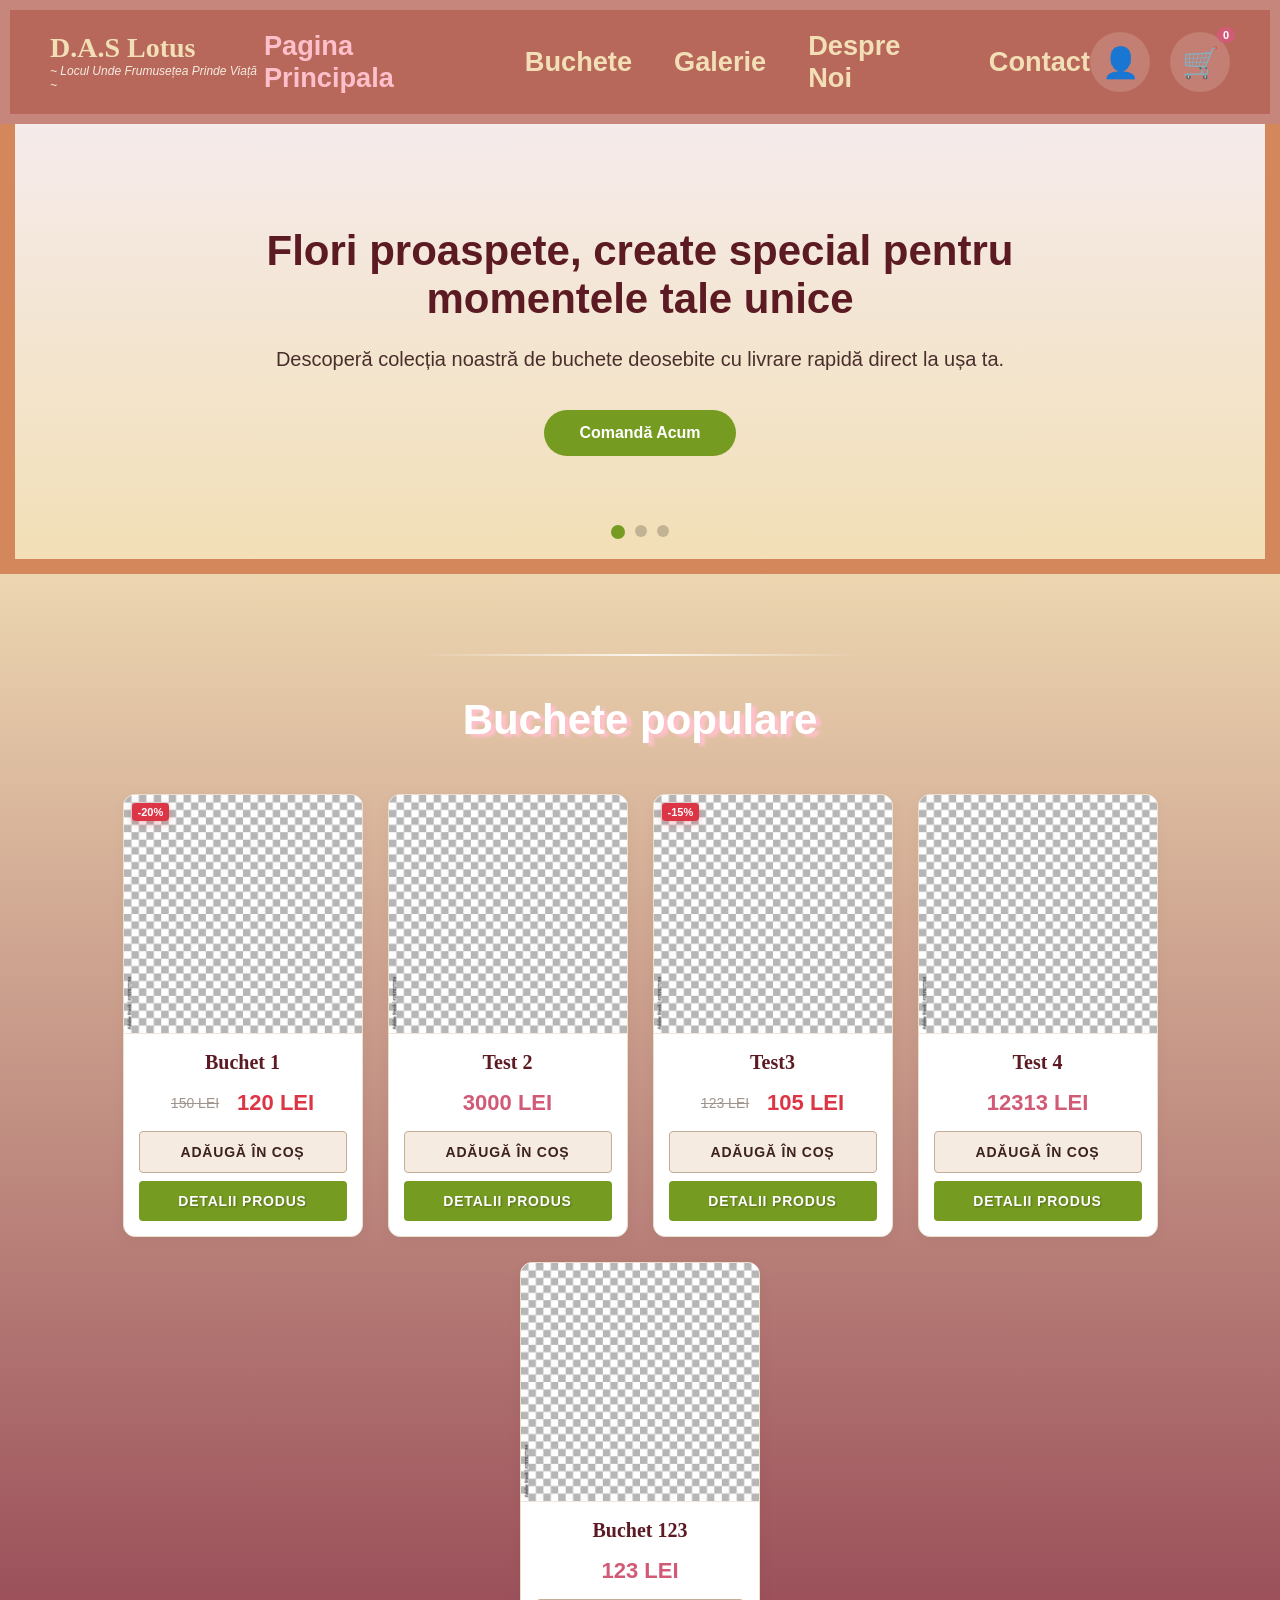
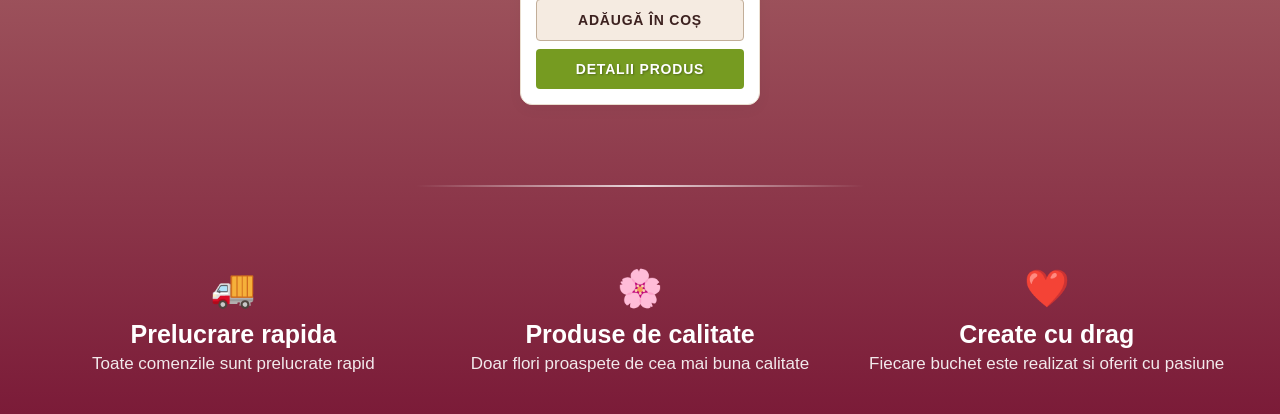
==== commit cff5e3ad: "schimbari masive. marire posibilitati admin page. debuging" ====
--- a/index.html
+++ b/index.html
@@ -8,18 +8,18 @@
 </head>
 <body>
     <header class="site-header">
-        <div class="logo">
+        <div class="logo-area">
             <h1>D.A.S Lotus</h1>
-            <p>~ Locul Unde Frumusetea Prinde Viata ~</p>
+            <p>~ Locul Unde Frumusețea Prinde Viață ~</p>
         </div>
 
         <nav class="main-nav">
             <ul>
-                <li><a href="index.html">Pagina Principala</a></li>
+                <li><a href="index.html" class="active">Pagina Principala</a></li>
                 <li><a href="buchete.html">Buchete</a></li>
-                <li><a href="index.html">Galerie</a></li>
-                <li><a href="index.html">Despre Noi</a></li>
-                <li><a href="index.html">Contact</a></li>
+                <li><a href="index.html#galerie">Galerie</a></li>
+                <li><a href="index.html#despre-noi">Despre Noi</a></li>
+                <li><a href="index.html#contact">Contact</a></li>
             </ul>
         </nav>
 
--- a/style.css
+++ b/style.css
@@ -11,6 +11,7 @@
 
 body {
     font-family: Arial, sans-serif;
+    font-size: 16px;
     color: #ffffff;
     display: flex;
     flex-direction: column;
@@ -306,6 +307,30 @@
     font-size: 230%;
 }
 
+/* Logo — unificat pentru toate paginile (.logo pe index, .logo-area pe celelalte) */
+.logo,
+.logo-area {
+    display: flex;
+    flex-direction: column;
+    justify-content: center;
+}
+
+.logo h1,
+.logo-area h1 {
+    font-family: Georgia, serif;
+    color: #f2dfb6;
+    font-size: 28px;
+    margin: 0;
+}
+
+.logo p,
+.logo-area p {
+    font-size: 12px;
+    color: #f5ebe1;
+    margin: 0;
+    font-style: italic;
+}
+
 .main-nav ul {
     display: flex;
     flex-direction: row;
@@ -330,6 +355,11 @@
 .main-nav a:hover {
     color: pink;
     transform: scale(1.1);
+}
+
+/* Pagina curentă activă apare roz */
+.main-nav a.active {
+    color: pink;
 }
 
 .header-icons {
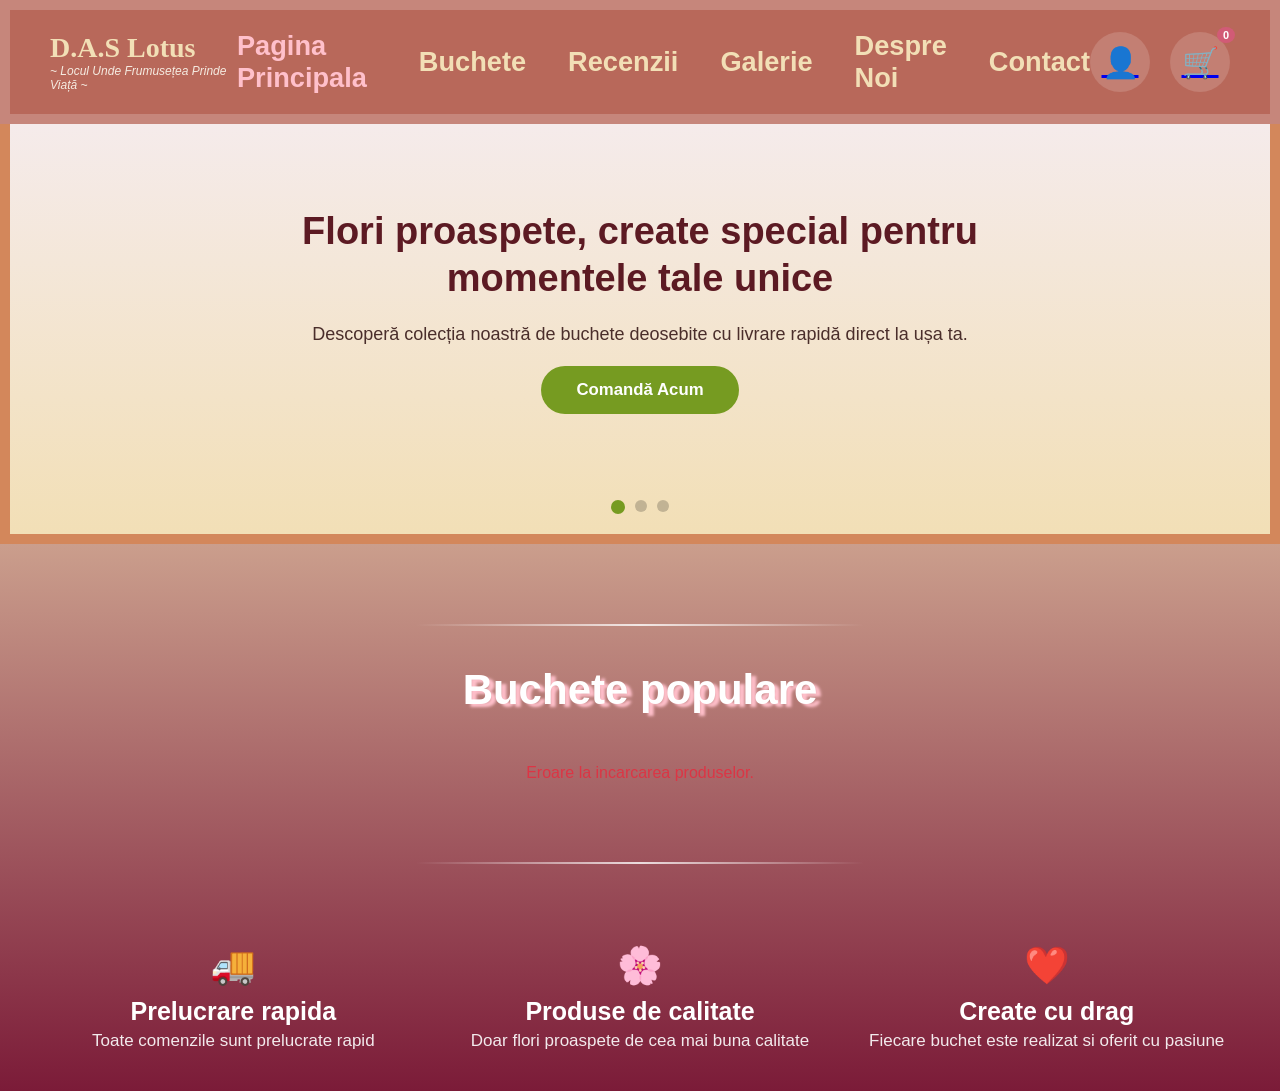
==== commit 2937df33: "Schimbari masive" ====
--- a/index.html
+++ b/index.html
@@ -12,20 +12,19 @@
             <h1>D.A.S Lotus</h1>
             <p>~ Locul Unde Frumusețea Prinde Viață ~</p>
         </div>
-
         <nav class="main-nav">
             <ul>
                 <li><a href="index.html" class="active">Pagina Principala</a></li>
                 <li><a href="buchete.html">Buchete</a></li>
-                <li><a href="index.html#galerie">Galerie</a></li>
+                <li><a href="recenzii.html">Recenzii</a></li>
+                <li><a href="galerie.html">Galerie</a></li>
                 <li><a href="index.html#despre-noi">Despre Noi</a></li>
                 <li><a href="index.html#contact">Contact</a></li>
             </ul>
         </nav>
-
         <div class="header-icons">
-            <a href="autentificare.html" class="icon-user" style="text-decoration: none;">👤</a>
-            <a href="cos.html" class="cart-icon" style="text-decoration: none; color: inherit;">
+            <a href="autentificare.html" class="icon-user">👤</a>
+            <a href="cos.html" class="cart-icon">
                 <span>🛒</span>
                 <span class="cart-count">0</span>
             </a>
@@ -38,85 +37,44 @@
                 <div class="hero-content">
                     <h2>Flori proaspete, create special pentru momentele tale unice</h2>
                     <p>Descoperă colecția noastră de buchete deosebite cu livrare rapidă direct la ușa ta.</p>
-                    <a href="index.html" class="hero-btn">Comandă Acum</a>
+                    <a href="buchete.html" class="hero-btn">Comandă Acum</a>
                 </div>
             </div>
-
             <div class="hero-slide">
                 <div class="hero-content">
                     <h2>Reducere de 15% la primele comenzi!</h2>
-                    <p>Folosește codul <strong style="color: #769b21;">FLORI15</strong> la finalizarea comenzii și bucură-te de un preț special.</p>
-                    <a href="index.html" class="hero-btn">Vezi Buchetele</a>
+                    <p>Folosește codul <strong style="color:#769b21;">FLORI15</strong> la finalizarea comenzii și bucură-te de un preț special.</p>
+                    <a href="buchete.html" class="hero-btn">Vezi Buchetele</a>
                 </div>
             </div>
-
             <div class="hero-slide">
                 <div class="hero-content">
                     <h2>Buchete personalizate pentru evenimente</h2>
                     <p>Fie că este o nuntă, un botez sau o aniversare, floriștii noștri îți transformă ideile în realitate.</p>
-                    <a href="index.html" class="hero-btn">Contactează-ne</a>
+                    <a href="index.html#contact" class="hero-btn">Contactează-ne</a>
                 </div>
             </div>
-
             <div class="hero-dots">
                 <span class="dot active"></span>
                 <span class="dot"></span>
                 <span class="dot"></span>
             </div>
         </section>
-        
+
         <section class="products-class">
             <div class="products-class-title">
                 <hr class="divider-line">
                 <h2>Buchete populare</h2>
             </div>
-            
             <div id="homepage-products-container" class="products-div">
-                <div class="product-card">
-                    <img src="Imagini/blank_image.jpg" alt="produs-1">
-                    <h3>Buchet 1</h3>
-                    <p class="price">200 LEI</p>
-                    <button class="add-to-cart">Adauga in cos</button>
-                    <button class="view-details">Detalii produs</button>
-                </div>
-                
-                <div class="product-card">
-                    <img src="Imagini/blank_image.jpg" alt="produs-1">
-                    <h3>Buchet 2</h3>
-                    <p class="price">179 LEI</p>
-                    <button class="add-to-cart">Adauga in cos</button>
-                    <button class="view-details">Detalii produs</button>
-                </div>
-                
-                <div class="product-card">
-                    <img src="Imagini/blank_image.jpg" alt="produs-1">
-                    <h3>Buchet 3</h3>
-                    <p class="price">80 LEI</p>
-                    <button class="add-to-cart">Adauga in cos</button>
-                    <button class="view-details">Detalii produs</button>
-                </div>
-                
-                <div class="product-card">
-                    <img src="Imagini/blank_image.jpg" alt="produs-1">
-                    <h3>Buchet 4</h3>
-                    <p class="price">267 LEI</p>
-                    <button class="add-to-cart">Adauga in cos</button>
-                    <button class="view-details">Detalii produs</button>
-                </div>
-                
-                <div class="product-card">
-                    <img src="Imagini/blank_image.jpg" alt="produs-1">
-                    <h3>Buchet 5</h3>
-                    <p class="price">115 LEI</p>
-                    <button class="add-to-cart">Adauga in cos</button>
-                    <button class="view-details">Detalii produs</button>
-                </div>
+                <!-- Produsele se incarca dinamic din script.js -->
+                <p style="text-align:center;color:#aaa;padding:30px;">Se incarca produsele...</p>
             </div>
         </section>
     </main>
 
     <hr class="divider-line">
-    
+
     <footer class="site-footer">
         <div class="benefits-container">
             <div class="benefit-item">
--- a/style.css
+++ b/style.css
@@ -40,16 +40,16 @@
 .hero-section {
     position: relative;
     width: 100%;
-    height: 450px;
+    height: clamp(300px, 42vw, 420px);
     margin-bottom: 40px;
     display: flex;
     justify-content: center;
     align-items: center;
     background: linear-gradient(180deg, rgba(245, 235, 235, 1) 0%, rgba(242, 223, 182, 1) 100%);
     overflow: hidden;
-    border-bottom: 15px solid #d3875b;
-    border-left: 15px solid #d3875b;
-    border-right: 15px solid #d3875b;
+    border-bottom: 10px solid #d3875b;
+    border-left: 10px solid #d3875b;
+    border-right: 10px solid #d3875b;
 }
 
 .hero-dots {
@@ -402,20 +402,21 @@
     font-weight: bold;
 }
 
+/* =============================================
+   HERO SLIDES
+   ============================================= */
 .hero-slide {
     position: absolute;
-    top: 0;
-    left: 0;
-    width: 100%;
-    height: 100%;
-    display: flex;
-    justify-content: center;
-    align-items: center;
-    text-align: center;
-    padding: 0 20px;
+    top: 0; left: 0;
+    width: 100%; height: 100%;
     opacity: 0;
     visibility: hidden;
-    transition: opacity 0.8s ease-in-out, visibility 0.8s ease-in-out;
+    transition: opacity 0.7s ease-in-out, visibility 0.7s ease-in-out;
+    overflow: hidden;
+    /* Centrare implicita pentru slide-urile statice din HTML */
+    display: flex;
+    justify-content: center;
+    align-items: center;
 }
 
 .hero-slide.active {
@@ -423,33 +424,126 @@
     visibility: visible;
 }
 
+/* Slide-urile dinamice (JS) isi pozitioneaza singure .hero-content;
+   dezactivam flex ca sa nu interfereze */
+.hero-slide.has-dynamic-content {
+    display: block;
+}
+
+/* Pe mobile mic, slide-urile dinamice revin la centrare normala
+   — ignoram pos_x/pos_y din DB care ar iesi din ecran */
+@media (max-width: 600px) {
+    .hero-slide.has-dynamic-content {
+        display: flex;
+        justify-content: center;
+        align-items: center;
+    }
+    /* Fortam pozitionarea din JS sa fie anulata pe mobile */
+    .hero-slide.has-dynamic-content .hero-content {
+        position: static !important;
+        transform: none !important;
+        left: auto !important;
+        top: auto !important;
+        width: 100% !important;
+        max-width: 100% !important;
+        padding-bottom: 44px !important;
+    }
+}
+
+/* ── Hero content (bloc text) ── */
 .hero-content {
-    max-width: 800px;
-    width: 100%;
+    max-width: min(760px, 86vw);
+    width: 86vw;
+    box-sizing: border-box;
+    padding: clamp(10px, 2vw, 20px) clamp(16px, 3vw, 32px) clamp(44px, 6vw, 56px);
+    text-align: center;
+    display: flex;
+    flex-direction: column;
+    align-items: center;
+    gap: clamp(10px, 1.8vw, 18px);
 }
 
 .hero-content h2 {
-    font-size: 42px;
-    margin-bottom: 20px;
+    font-size: clamp(16px, 2.8vw + 6px, 38px);
+    margin: 0;
     color: #5c1a23;
+    line-height: 1.25;
+    word-break: break-word;
+    overflow-wrap: break-word;
+    hyphens: auto;
 }
 
 .hero-content p {
-    font-size: 20px;
+    font-size: clamp(13px, 1.2vw + 5px, 18px);
     color: #4a2e2b;
-    margin-bottom: 35px;
-    line-height: 1.6;
+    margin: 0;
+    line-height: 1.55;
+    word-break: break-word;
+    overflow-wrap: break-word;
 }
 
 .hero-btn {
     display: inline-block;
-    padding: 14px 35px;
+    padding: clamp(9px, 1.2vw, 14px) clamp(20px, 2.8vw, 36px);
     background-color: #769b21;
     color: #ffffff;
     font-weight: bold;
     text-decoration: none;
     border-radius: 30px;
-}
+    font-size: clamp(13px, 1vw + 4px, 17px);
+    white-space: nowrap;
+    max-width: 80vw;
+    overflow: hidden;
+    text-overflow: ellipsis;
+    flex-shrink: 0;
+}
+
+/* ── Hero: tablete mici / telefoane mari (500px – 768px) ── */
+@media (max-width: 768px) {
+    .hero-section {
+        height: clamp(220px, 48vw, 340px);
+    }
+    .hero-content {
+        width: 88vw;
+        max-width: 88vw;
+        gap: clamp(6px, 1.4vw, 12px);
+        padding: clamp(8px, 1.5vw, 16px) clamp(12px, 2.5vw, 24px) clamp(36px, 5vw, 48px);
+    }
+    /* !important suprascrie font-size inline setat din editorul admin (ex: <span style="font-size:80px">) */
+    .hero-content h2,
+    .hero-content h2 * { font-size: clamp(14px, 3.4vw, 24px) !important; line-height: 1.25 !important; }
+    .hero-content p,
+    .hero-content p *  { font-size: clamp(12px, 2vw, 15px) !important; line-height: 1.45 !important; }
+    .hero-btn          { font-size: clamp(12px, 1.8vw, 15px); padding: clamp(7px, 1vw, 11px) clamp(16px, 2.5vw, 28px); }
+}
+
+/* ── Hero: mobile mic (sub 500px) ── */
+@media (max-width: 500px) {
+    .hero-section {
+        height: auto;
+        min-height: 210px;
+        padding: 16px 0 46px 0; /* spatiu pt dots jos */
+        border-left-width: 5px;
+        border-right-width: 5px;
+        border-bottom-width: 5px;
+    }
+    .hero-content {
+        width: 90vw;
+        max-width: 90vw;
+        padding: 6px 10px 0 10px;
+        gap: 8px;
+    }
+    .hero-content h2,
+    .hero-content h2 * { font-size: clamp(13px, 4.8vw, 19px) !important; line-height: 1.2 !important; }
+    .hero-content p,
+    .hero-content p *  { font-size: clamp(11px, 3.2vw, 13px) !important; line-height: 1.4 !important; }
+    .hero-btn        { font-size: 12px; padding: 7px 18px; }
+    .hero-dots       { bottom: 14px; gap: 8px; }
+    .dot             { width: 9px; height: 9px; }
+    .dot.active      { width: 11px; height: 11px; }
+}
+
+
 
 .auth-container {
     display: flex;
@@ -859,24 +953,10 @@
     }
 
     .hero-section {
-        height: 400px; 
-        padding: 15px;
-        margin-bottom: 30px;
-    }
-
-    .hero-content h2 {
-        font-size: 26px;
-        margin-bottom: 15px;
-    }
-
-    .hero-content p {
-        font-size: 16px;
-        margin-bottom: 25px;
-    }
-
-    .hero-btn {
-        padding: 12px 30px;
-        font-size: 16px;
+        border-left-width: 7px;
+        border-right-width: 7px;
+        border-bottom-width: 7px;
+        margin-bottom: 20px;
     }
 
     .products-class-title {
